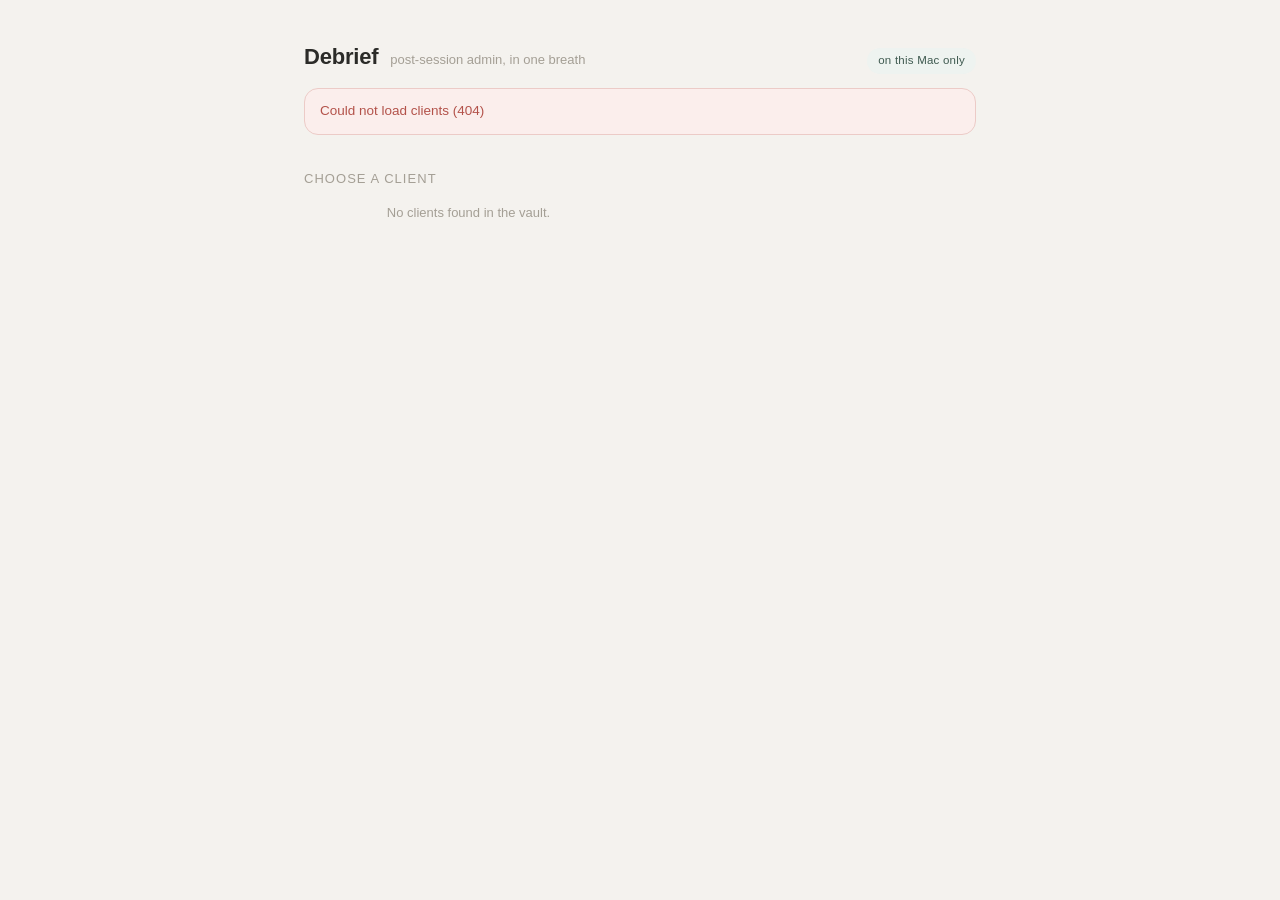
==== static/index.html @ 6063240e "Dictation reminder card, deterministic gap nudges with manual add-appointment, dictation audio archi" ====
<!doctype html>
<html lang="en">
<head>
<meta charset="utf-8" />
<meta name="viewport" content="width=device-width, initial-scale=1" />
<title>Debrief</title>
<style>
  :root {
    --bg: #f4f2ee;
    --panel: #ffffff;
    --ink: #2b2b28;
    --ink-soft: #6f6b63;
    --ink-faint: #a49f95;
    --line: #e7e3db;
    --accent: #5b7d70;
    --accent-soft: #eef3f0;
    --accent-ink: #3f5a50;
    --amber: #c98a2b;
    --amber-soft: #fbf3e4;
    --amber-line: #ecd4a3;
    --red: #b3524a;
    --red-soft: #fbeeec;
    --green: #4f7d5e;
    --radius-lg: 20px;
    --radius: 14px;
    --radius-sm: 10px;
    --shadow-sm: 0 1px 2px rgba(40,38,32,0.05), 0 2px 6px rgba(40,38,32,0.04);
    --shadow: 0 2px 6px rgba(40,38,32,0.06), 0 10px 30px rgba(40,38,32,0.07);
  }

  * { box-sizing: border-box; }

  html, body {
    margin: 0;
    padding: 0;
    background: var(--bg);
    color: var(--ink);
    font-family: -apple-system, BlinkMacSystemFont, "Segoe UI", Roboto, Helvetica, Arial, sans-serif;
    -webkit-font-smoothing: antialiased;
    text-rendering: optimizeLegibility;
    line-height: 1.55;
  }

  .wrap {
    max-width: 720px;
    margin: 0 auto;
    padding: 40px 24px 80px;
  }

  header.app {
    display: flex;
    align-items: baseline;
    gap: 12px;
    margin-bottom: 8px;
  }
  header.app h1 {
    font-size: 22px;
    font-weight: 640;
    letter-spacing: -0.01em;
    margin: 0;
  }
  header.app .sub {
    font-size: 13px;
    color: var(--ink-faint);
  }
  .local-badge {
    margin-left: auto;
    font-size: 11.5px;
    color: var(--accent-ink);
    background: var(--accent-soft);
    border-radius: 999px;
    padding: 4px 11px;
    letter-spacing: 0.02em;
  }

  .step-title {
    font-size: 13px;
    text-transform: uppercase;
    letter-spacing: 0.08em;
    color: var(--ink-faint);
    margin: 34px 0 14px;
  }

  .panel {
    background: var(--panel);
    border-radius: var(--radius-lg);
    box-shadow: var(--shadow-sm);
    padding: 22px 24px;
  }

  .clients {
    display: grid;
    grid-template-columns: 1fr 1fr;
    gap: 14px;
  }
  @media (max-width: 560px) { .clients { grid-template-columns: 1fr; } }

  .client-card {
    text-align: left;
    background: var(--panel);
    border: 1px solid var(--line);
    border-radius: var(--radius);
    padding: 18px 18px 16px;
    cursor: pointer;
    font: inherit;
    color: inherit;
    transition-property: box-shadow, border-color, transform;
    transition-duration: 180ms;
    transition-timing-function: cubic-bezier(0.2, 0, 0, 1);
  }
  .client-card:hover { box-shadow: var(--shadow); border-color: #d9d4ca; }
  .client-card:active { transform: scale(0.99); }
  .client-card.selected {
    border-color: var(--accent);
    box-shadow: 0 0 0 3px var(--accent-soft);
  }
  .client-card .name { font-weight: 600; font-size: 16px; }
  .client-card .meta { font-size: 12.5px; color: var(--ink-soft); margin-top: 4px; }
  .client-card .concerns { font-size: 12.5px; color: var(--ink-faint); margin-top: 8px; }
  .tag-risk {
    display: inline-block;
    margin-top: 10px;
    font-size: 11px;
    color: var(--amber);
    background: var(--amber-soft);
    border: 1px solid var(--amber-line);
    border-radius: 999px;
    padding: 2px 9px;
  }

  .record-stage {
    display: flex;
    flex-direction: column;
    align-items: center;
    gap: 18px;
    padding: 44px 24px 40px;
  }
  .record-client { font-size: 14px; color: var(--ink-soft); }
  .record-client b { color: var(--ink); font-weight: 600; }

  .rec-btn {
    width: 132px;
    height: 132px;
    border-radius: 999px;
    border: none;
    cursor: pointer;
    background: var(--accent);
    color: #fff;
    display: grid;
    place-items: center;
    box-shadow: 0 6px 18px rgba(91,125,112,0.35);
    transition-property: transform, box-shadow, background;
    transition-duration: 160ms;
    transition-timing-function: cubic-bezier(0.2, 0, 0, 1);
  }
  .rec-btn:hover { box-shadow: 0 8px 24px rgba(91,125,112,0.42); }
  .rec-btn:active { transform: scale(0.96); }
  .rec-btn .dot { width: 30px; height: 30px; border-radius: 999px; background: #fff; }
  .rec-btn.recording { background: var(--red); box-shadow: 0 6px 20px rgba(179,82,74,0.4); animation: pulse 1.8s ease-in-out infinite; }
  .rec-btn.recording .dot { border-radius: 7px; width: 26px; height: 26px; }
  @keyframes pulse {
    0%, 100% { box-shadow: 0 6px 20px rgba(179,82,74,0.4); }
    50% { box-shadow: 0 6px 20px rgba(179,82,74,0.4), 0 0 0 14px rgba(179,82,74,0.08); }
  }

  .dictate-guide {
    width: 100%;
    max-width: 380px;
    background: #faf9f6;
    border: 1px solid var(--line);
    border-radius: var(--radius);
    padding: 14px 18px 12px;
    margin-top: 6px;
  }
  .dictate-guide .dg-title {
    font-size: 11.5px;
    text-transform: uppercase;
    letter-spacing: 0.08em;
    color: var(--ink-faint);
    margin-bottom: 8px;
  }
  .dictate-guide ul { list-style: none; margin: 0; padding: 0; }
  .dictate-guide li {
    font-size: 13px;
    color: var(--ink-soft);
    padding: 4px 0 4px 18px;
    position: relative;
    text-wrap: pretty;
  }
  .dictate-guide li::before {
    content: "";
    position: absolute;
    left: 2px;
    top: 11px;
    width: 6px;
    height: 6px;
    border-radius: 999px;
    background: var(--accent);
    opacity: 0.55;
  }

  .timer {
    font-size: 26px;
    font-weight: 600;
    letter-spacing: 0.01em;
    font-variant-numeric: tabular-nums;
    color: var(--ink);
  }
  .hint { font-size: 13px; color: var(--ink-faint); text-align: center; max-width: 340px; text-wrap: pretty; }

  .processing { display: flex; flex-direction: column; align-items: center; gap: 16px; padding: 56px 24px; }
  .spinner {
    width: 34px; height: 34px; border-radius: 999px;
    border: 3px solid var(--line); border-top-color: var(--accent);
    animation: spin 0.9s linear infinite;
  }
  @keyframes spin { to { transform: rotate(360deg); } }
  .processing .label { color: var(--ink-soft); font-size: 14px; text-align: center; text-wrap: pretty; }

  .note-head { display: flex; align-items: center; gap: 10px; margin-bottom: 4px; flex-wrap: wrap; }
  .note-head h3 { margin: 0; font-size: 17px; font-weight: 620; }
  .pill { font-size: 11px; border-radius: 999px; padding: 2px 9px; background: var(--accent-soft); color: var(--accent-ink); }
  .note-section { margin-top: 16px; }
  .note-section h4 {
    margin: 0 0 4px;
    font-size: 12px;
    text-transform: uppercase;
    letter-spacing: 0.07em;
    color: var(--ink-faint);
  }
  .note-section p { margin: 0; font-size: 14.5px; color: var(--ink); text-wrap: pretty; }
  .chips { display: flex; flex-wrap: wrap; gap: 6px; margin-top: 12px; }
  .chip { font-size: 12px; background: #f1efe9; color: var(--ink-soft); border-radius: 999px; padding: 3px 10px; }

  .risk {
    margin-top: 16px;
    border: 1px solid var(--amber-line);
    background: var(--amber-soft);
    border-radius: var(--radius);
    padding: 14px 16px;
  }
  .risk h4 { color: var(--amber); margin: 0 0 4px; font-size: 12px; text-transform: uppercase; letter-spacing: 0.07em; }
  .risk .row { font-size: 13.5px; margin-top: 6px; }
  .risk .row b { color: var(--ink); font-weight: 600; }

  details.transcript {
    margin-top: 16px;
    border: 1px solid var(--line);
    border-radius: var(--radius);
    padding: 4px 16px;
    background: #faf9f6;
  }
  details.transcript summary {
    cursor: pointer;
    font-size: 13px;
    color: var(--ink-soft);
    padding: 10px 0;
    list-style: none;
  }
  details.transcript summary::-webkit-details-marker { display: none; }
  details.transcript summary::before { content: "Show "; }
  details.transcript[open] summary::before { content: "Hide "; }
  details.transcript p { font-size: 13.5px; color: var(--ink-soft); text-wrap: pretty; padding-bottom: 14px; margin: 0; }

  .actions-list { display: flex; flex-direction: column; gap: 12px; }
  .action {
    display: flex;
    gap: 13px;
    align-items: flex-start;
    border: 1px solid var(--line);
    border-radius: var(--radius);
    padding: 14px 16px;
    cursor: pointer;
    transition-property: border-color, background, opacity;
    transition-duration: 160ms;
    transition-timing-function: cubic-bezier(0.2, 0, 0, 1);
  }
  .action.on { border-color: #d7e0db; background: #fbfcfb; }
  .action.off { opacity: 0.5; }
  .action input[type=checkbox] {
    width: 20px; height: 20px; margin: 1px 0 0; accent-color: var(--accent); cursor: pointer; flex: none;
  }
  .action .body { flex: 1; }
  .action .a-title { font-weight: 560; font-size: 14.5px; }
  .action .a-when { font-size: 13px; color: var(--accent-ink); margin-top: 3px; font-variant-numeric: tabular-nums; }
  .action .a-sub { font-size: 12.5px; color: var(--ink-faint); margin-top: 3px; }

  /* Nudges: soft amber gap flags above the action checklist */
  .nudges { display: flex; flex-direction: column; gap: 10px; margin-bottom: 14px; }
  .nudge {
    border: 1px solid var(--amber-line);
    background: var(--amber-soft);
    border-radius: var(--radius);
    padding: 11px 14px;
    font-size: 13px;
    color: var(--ink);
    text-wrap: pretty;
  }
  .nudge .n-text { color: var(--amber); font-weight: 560; }
  .nudge .n-sub { color: var(--ink-soft); margin-top: 2px; font-size: 12.5px; }
  .nudge-add {
    display: flex;
    flex-wrap: wrap;
    align-items: center;
    gap: 8px;
    margin-top: 10px;
  }
  .nudge-add input {
    font: inherit;
    font-size: 13px;
    border: 1px solid var(--line);
    border-radius: var(--radius-sm);
    padding: 7px 9px;
    background: var(--panel);
    color: var(--ink);
  }
  .nudge-add input[type=number] { width: 64px; }
  .nudge-add .unit { font-size: 12px; color: var(--ink-faint); }
  .btn-small {
    font: inherit;
    font-size: 13px;
    font-weight: 560;
    border: none;
    border-radius: var(--radius-sm);
    padding: 8px 14px;
    cursor: pointer;
    background: var(--accent);
    color: #fff;
    transition-property: transform, opacity;
    transition-duration: 140ms;
    transition-timing-function: cubic-bezier(0.2, 0, 0, 1);
  }
  .btn-small:active { transform: scale(0.96); }
  .btn-small:disabled { opacity: 0.5; cursor: default; }

  .suggestions { margin-top: 18px; }
  .suggestions h4 { font-size: 12px; text-transform: uppercase; letter-spacing: 0.07em; color: var(--ink-faint); margin: 0 0 6px; }
  .suggestions ul { margin: 0; padding-left: 18px; }
  .suggestions li { font-size: 13.5px; color: var(--ink-soft); margin-bottom: 5px; text-wrap: pretty; }
  .disclaimer { font-size: 12px; color: var(--ink-faint); margin-top: 10px; font-style: italic; text-wrap: pretty; }

  .btn {
    font: inherit;
    font-weight: 560;
    font-size: 15px;
    border: none;
    border-radius: var(--radius);
    padding: 14px 22px;
    cursor: pointer;
    transition-property: transform, box-shadow, background, opacity;
    transition-duration: 160ms;
    transition-timing-function: cubic-bezier(0.2, 0, 0, 1);
  }
  .btn:active { transform: scale(0.97); }
  .btn-primary { background: var(--accent); color: #fff; box-shadow: 0 3px 10px rgba(91,125,112,0.28); }
  .btn-primary:hover { box-shadow: 0 5px 16px rgba(91,125,112,0.34); }
  .btn-primary:disabled { background: var(--ink-faint); box-shadow: none; cursor: default; opacity: 0.7; }
  .btn-ghost { background: transparent; color: var(--ink-soft); }
  .btn-ghost:hover { color: var(--ink); }
  .actions-bar { display: flex; align-items: center; gap: 12px; margin-top: 26px; }
  .actions-bar .grow { flex: 1; }

  .result-action {
    display: flex; align-items: flex-start; gap: 12px;
    padding: 13px 0;
    border-bottom: 1px solid var(--line);
  }
  .result-action:last-child { border-bottom: none; }
  .status-dot { width: 10px; height: 10px; border-radius: 999px; margin-top: 6px; flex: none; }
  .status-ok { background: var(--green); }
  .status-failed { background: var(--red); }
  .status-skipped { background: var(--ink-faint); }
  .result-action .r-title { font-size: 14.5px; font-weight: 540; }
  .result-action .r-detail { font-size: 13px; color: var(--ink-soft); margin-top: 2px; text-wrap: pretty; overflow-wrap: anywhere; }

  .verify-card {
    border: 1px solid #d7e0db;
    background: var(--accent-soft);
    border-radius: var(--radius);
    padding: 14px 16px;
    margin-top: 12px;
  }
  .verify-card.unconfirmed { border-color: var(--amber-line); background: var(--amber-soft); }
  .verify-head { display: flex; align-items: center; gap: 8px; font-size: 13px; font-weight: 600; color: var(--accent-ink); }
  .verify-card.unconfirmed .verify-head { color: var(--amber); }
  .verify-surface { text-transform: capitalize; }
  .verify-quote { font-size: 13.5px; color: var(--ink); margin-top: 8px; font-style: italic; text-wrap: pretty; }
  .verify-quote::before { content: "\201C"; }
  .verify-quote::after { content: "\201D"; }

  .timings { font-size: 12px; color: var(--ink-faint); margin-top: 18px; font-variant-numeric: tabular-nums; }

  .banner {
    border-radius: var(--radius);
    padding: 12px 15px;
    font-size: 13.5px;
    margin-top: 14px;
    text-wrap: pretty;
    overflow-wrap: anywhere;
  }
  .banner-error { background: var(--red-soft); color: var(--red); border: 1px solid #eccbc7; }

  .enter { animation: rise 380ms cubic-bezier(0.2, 0, 0, 1) both; }
  @keyframes rise { from { opacity: 0; transform: translateY(8px); } to { opacity: 1; transform: none; } }
  .d1 { animation-delay: 40ms; }
  .d2 { animation-delay: 120ms; }
  .d3 { animation-delay: 200ms; }

  .backlink { background: none; border: none; color: var(--ink-soft); font: inherit; font-size: 13px; cursor: pointer; padding: 0; margin-bottom: 4px; }
  .backlink:hover { color: var(--ink); }
</style>
</head>
<body>
<div class="wrap">
  <header class="app">
    <h1>Debrief</h1>
    <span class="sub">post-session admin, in one breath</span>
    <span class="local-badge">on this Mac only</span>
  </header>
  <div id="app"></div>
</div>

<script>
const App = {
  state: "clients",
  clients: [],
  client: null,
  plan: null,
  result: null,
  error: null,
  mediaRecorder: null,
  chunks: [],
  seconds: 0,
  timerId: null,
};

const el = document.getElementById("app");
let stream = null;

function h(html) { const t = document.createElement("template"); t.innerHTML = html.trim(); return t.content.firstChild; }
function esc(s) { return (s == null ? "" : String(s)).replace(/[&<>"]/g, c => ({ "&":"&amp;","<":"&lt;",">":"&gt;","\"":"&quot;" }[c])); }
function fmtSecs(n) { const m = Math.floor(n/60), s = n%60; return `${String(m).padStart(2,"0")}:${String(s).padStart(2,"0")}`; }

function fmtClock(d) {
  let h = d.getHours() % 12 || 12;
  const mm = String(d.getMinutes()).padStart(2, "0");
  return `${h}:${mm} ${d.getHours() >= 12 ? "PM" : "AM"}`;
}
function fmtDateTimeDisplay(d) {
  const day = d.toLocaleDateString("en-US", { weekday: "long", month: "long", day: "numeric", year: "numeric" });
  return `${day} at ${fmtClock(d)}`;
}

// Pure, deterministic gap detection over the plan JSON. No LLM involved.
// Returns a list of nudge descriptors; rendering decides how each looks.
function computeNudges(plan) {
  const acts = (plan && plan.actions) || [];
  const nudges = [];
  if (!acts.some(a => a.type === "schedule_followup")) {
    nudges.push({ id: "no-followup", text: "No follow-up booked.", sub: "Dictate again or add one below." });
  }
  if (!acts.some(a => a.type === "draft_client_email")) {
    nudges.push({ id: "no-email", text: "No client email requested." });
  }
  const unsupported = (plan && plan.unsupported_requests) || [];
  if (unsupported.length) {
    nudges.push({ id: "unsupported", text: "Heard but can't do yet: " + unsupported.join("; ") });
  }
  if (plan && plan.note && plan.note.risk_present) {
    nudges.push({ id: "risk", text: "Risk content documented.", sub: "Review the Risk section before executing." });
  }
  return nudges;
}
window.computeNudges = computeNudges;

function addManualFollowup(dateVal, timeVal, durVal) {
  const d = new Date(`${dateVal}T${timeVal}:00`);
  if (isNaN(d.getTime())) return;
  const first = (App.plan.client && App.plan.client.first_name) || "Client";
  const duration = Math.max(5, parseInt(durVal, 10) || 50);
  const iso = `${dateVal}T${timeVal}:00`;
  App.plan.actions.push({
    type: "schedule_followup",
    datetime_utterance: "manually added",
    resolved_datetime: iso,
    datetime_display: fmtDateTimeDisplay(d),
    duration_min: duration,
    title: `${first} ${fmtClock(d)} session`,
    label: `Book follow-up: ${fmtDateTimeDisplay(d)} (${duration} min)`,
    enabled: true,
  });
  render();
}

function addWorksheetEmail() {
  App.plan.actions.push({
    type: "draft_client_email",
    purpose: "confirmation and homework",
    attachment: "thought record worksheet",
    attachment_name: "thought record worksheet",
    label: "Draft confirmation email with the thought record worksheet",
    enabled: true,
  });
  render();
}

async function loadClients() {
  try {
    const r = await fetch("/api/clients");
    if (!r.ok) throw new Error("Could not load clients (" + r.status + ")");
    App.clients = await r.json();
  } catch (e) { App.error = e.message; }
  render();
}

function go(state) { App.state = state; App.error = null; render(); }

function render() {
  el.innerHTML = "";
  if (App.error && (App.state === "clients" || App.state === "record")) {
    el.appendChild(h(`<div class="banner banner-error">${esc(App.error)}</div>`));
  }
  ({ clients: renderClients, record: renderRecord, processing: renderProcessing,
     review: renderReview, executing: renderExecuting, results: renderResults }[App.state] || renderClients)();
}

function renderClients() {
  el.appendChild(h(`<div class="step-title">Choose a client</div>`));
  const grid = h(`<div class="clients"></div>`);
  if (!App.clients.length) grid.appendChild(h(`<div class="hint">No clients found in the vault.</div>`));
  App.clients.forEach((c, i) => {
    const risk = (c.risk_flags && c.risk_flags.length) ? `<span class="tag-risk">risk history on file</span>` : "";
    const concerns = (c.presenting_concerns || []).join(", ");
    const card = h(`<button class="client-card enter d${Math.min(i+1,3)}">
      <div class="name">${esc(c.name)}</div>
      <div class="meta">${esc(c.client_id)} &middot; ${esc(c.framework || "")}</div>
      <div class="concerns">${esc(concerns)}</div>
      ${risk}
    </button>`);
    card.onclick = () => { App.client = c; go("record"); };
    grid.appendChild(card);
  });
  el.appendChild(grid);
}

function renderRecord() {
  const c = App.client;
  const stage = h(`<div class="panel record-stage enter">
    <button class="backlink">&larr; back to clients</button>
    <div class="record-client">Debrief for <b>${esc(c.name)}</b> &middot; ${esc(c.framework || "")}</div>
    <button class="rec-btn" id="recBtn"><div class="dot"></div></button>
    <div class="timer" id="timer">00:00</div>
    <div class="hint" id="recHint">Tap to record. Speak your note, the follow-up time, and any email you want drafted.</div>
    <div class="dictate-guide">
      <div class="dg-title">While you dictate</div>
      <ul>
        <li>What happened this session and how the client responded</li>
        <li>A risk check, if it came up</li>
        <li>When you would like the next appointment</li>
        <li>Any email to send, with resources or reminders</li>
        <li>Homework you assigned</li>
      </ul>
    </div>
  </div>`);
  stage.querySelector(".backlink").onclick = () => { stopStream(); go("clients"); };
  stage.querySelector("#recBtn").onclick = toggleRecord;
  el.appendChild(stage);
}

function renderProcessing() {
  el.appendChild(h(`<div class="panel processing enter">
    <div class="spinner"></div>
    <div class="label">Transcribing and reading the session locally...</div>
  </div>`));
}

function renderReview() {
  const p = App.plan, note = p.note || {};
  el.appendChild(h(`<div class="step-title">Review before anything runs</div>`));

  const risk = note.risk_present && note.risk ? note.risk : null;
  const notePanel = h(`<div class="panel enter d1"></div>`);
  notePanel.appendChild(h(`<div class="note-head"><h3>DAP progress note</h3><span class="pill">${esc(p.client.framework || "")}</span>${note.risk_present ? '<span class="pill" style="background:var(--amber-soft);color:var(--amber)">risk documented</span>' : ""}</div>`));
  const sec = (label, text) => text ? `<div class="note-section"><h4>${label}</h4><p>${esc(text)}</p></div>` : "";
  notePanel.appendChild(h(`<div>${sec("Data", note.data)}${sec("Assessment", note.assessment)}${sec("Plan", note.plan)}</div>`));
  if (risk) {
    const row = (l, v) => v ? `<div class="row"><b>${l}:</b> ${esc(v)}</div>` : "";
    notePanel.appendChild(h(`<div class="risk">
      <h4>Risk</h4>
      ${row("Ideation", risk.ideation)}
      ${row("Plan, intent, means", risk.plan_intent_means)}
      ${row("Protective factors", risk.protective_factors)}
      ${row("Interventions taken", risk.interventions_taken)}
    </div>`));
  }
  const chips = [];
  (note.interventions || []).forEach(x => chips.push(`<span class="chip">${esc(x)}</span>`));
  (note.themes || []).forEach(x => chips.push(`<span class="chip">${esc(x)}</span>`));
  if (chips.length) notePanel.appendChild(h(`<div class="chips">${chips.join("")}</div>`));
  notePanel.appendChild(h(`<details class="transcript"><summary>corrected transcript</summary><p>${esc(p.corrected_transcript || p.transcript || "")}</p></details>`));
  el.appendChild(notePanel);

  el.appendChild(h(`<div class="step-title">Actions to run</div>`));
  const actPanel = h(`<div class="panel enter d2"></div>`);

  // Deterministic gap nudges above the checklist.
  const nudges = computeNudges(p);
  if (nudges.length) {
    const box = h(`<div class="nudges"></div>`);
    nudges.forEach(n => {
      const card = h(`<div class="nudge"><span class="n-text">${esc(n.text)}</span>${n.sub ? `<div class="n-sub">${esc(n.sub)}</div>` : ""}</div>`);
      if (n.id === "no-followup") {
        const addRow = h(`<div class="nudge-add">
          <input type="date" id="nfDate" aria-label="Follow-up date" />
          <input type="time" id="nfTime" value="15:00" aria-label="Follow-up time" />
          <input type="number" id="nfDur" value="50" min="5" step="5" aria-label="Duration in minutes" />
          <span class="unit">min</span>
          <button class="btn-small" id="nfAdd">Add appointment</button>
        </div>`);
        addRow.querySelector("#nfAdd").onclick = () => {
          const dv = addRow.querySelector("#nfDate").value;
          const tv = addRow.querySelector("#nfTime").value;
          if (dv && tv) addManualFollowup(dv, tv, addRow.querySelector("#nfDur").value);
        };
        card.appendChild(addRow);
      }
      if (n.id === "no-email") {
        const addRow = h(`<div class="nudge-add"><button class="btn-small" id="neAdd">Add worksheet email</button></div>`);
        addRow.querySelector("#neAdd").onclick = addWorksheetEmail;
        card.appendChild(addRow);
      }
      box.appendChild(card);
    });
    actPanel.appendChild(box);
  }

  const list = h(`<div class="actions-list"></div>`);
  if (!p.actions.length) list.appendChild(h(`<div class="a-sub" style="color:var(--ink-faint)">No admin actions were requested in this debrief.</div>`));
  p.actions.forEach((a, i) => {
    const when = a.datetime_display ? `<div class="a-when">${esc(a.datetime_display)}</div>` : "";
    const title = a.type === "schedule_followup" ? "Book follow-up appointment"
                : a.type === "draft_client_email" ? "Draft client email" : esc(a.type);
    const sub = a.type === "draft_client_email" && a.attachment_name ? `<div class="a-sub">Attaches the ${esc(a.attachment_name)}</div>`
              : a.type === "schedule_followup" && a.title ? `<div class="a-sub">Calendar title: ${esc(a.title)}</div>` : "";
    const row = h(`<label class="action on">
      <input type="checkbox" checked data-i="${i}" />
      <div class="body"><div class="a-title">${title}</div>${when}${sub}</div>
    </label>`);
    const cb = row.querySelector("input");
    cb.onchange = () => { row.classList.toggle("on", cb.checked); row.classList.toggle("off", !cb.checked); };
    list.appendChild(row);
  });
  actPanel.appendChild(list);

  if ((p.next_session_suggestions || []).length) {
    const sugg = h(`<div class="suggestions"><h4>Next session considerations</h4><ul></ul></div>`);
    const ul = sugg.querySelector("ul");
    p.next_session_suggestions.forEach(s => ul.appendChild(h(`<li>${esc(s)}</li>`)));
    actPanel.appendChild(sugg);
    actPanel.appendChild(h(`<div class="disclaimer">Clinical judgment and final session planning remain the therapist's responsibility.</div>`));
  }
  el.appendChild(actPanel);

  if ((p.errors || []).length) {
    el.appendChild(h(`<div class="banner banner-error">Some steps had trouble: ${esc(p.errors.map(e => e.stage + " (" + e.error + ")").join("; "))}</div>`));
  }

  const bar = h(`<div class="actions-bar enter d3">
    <button class="btn btn-ghost" id="redo">Discard</button>
    <div class="grow"></div>
    <button class="btn btn-primary" id="approve">Approve and run</button>
  </div>`);
  bar.querySelector("#redo").onclick = () => go("record");
  bar.querySelector("#approve").onclick = executePlan;
  el.appendChild(bar);
}

function renderExecuting() {
  el.appendChild(h(`<div class="panel processing enter">
    <div class="spinner"></div>
    <div class="label">Filing the note, booking, drafting, and reading the screen to verify...</div>
  </div>`));
}

function renderResults() {
  const r = App.result;
  el.appendChild(h(`<div class="step-title">Done</div>`));
  const panel = h(`<div class="panel enter d1"></div>`);
  panel.appendChild(h(`<div class="note-head"><h3>What ran</h3></div>`));
  (r.actions || []).forEach(a => {
    const title = a.type === "schedule_followup" ? "Follow-up appointment"
                : a.type === "draft_client_email" ? "Client email draft" : esc(a.type);
    panel.appendChild(h(`<div class="result-action">
      <div class="status-dot status-${esc(a.status)}"></div>
      <div><div class="r-title">${title}</div><div class="r-detail">${esc(a.detail || a.status)}</div></div>
    </div>`));
  });
  if (r.note_path) {
    panel.appendChild(h(`<div class="result-action">
      <div class="status-dot status-ok"></div>
      <div><div class="r-title">Session note filed</div><div class="r-detail">${esc(r.note_path)}</div></div>
    </div>`));
  }
  el.appendChild(panel);

  if ((r.verification || []).length) {
    el.appendChild(h(`<div class="step-title">Verified on screen</div>`));
    const vpanel = h(`<div class="enter d2"></div>`);
    r.verification.forEach(v => {
      const ok = v.confirmed;
      vpanel.appendChild(h(`<div class="verify-card ${ok ? "" : "unconfirmed"}">
        <div class="verify-head"><span class="verify-surface">${esc(v.surface)}</span> &middot; ${ok ? "confirmed" : "not confirmed"}</div>
        <div class="verify-quote">${esc(v.what_i_see || "")}</div>
      </div>`));
    });
    el.appendChild(vpanel);
  }

  if ((r.errors || []).length) {
    el.appendChild(h(`<div class="banner banner-error">${esc(r.errors.map(e => e.stage + ": " + e.error).join("; "))}</div>`));
  }

  if (r.timings) {
    const t = Object.entries(r.timings).map(([k,v]) => `${k} ${v}s`).join("  &middot;  ");
    el.appendChild(h(`<div class="timings">${t}</div>`));
  }

  const bar = h(`<div class="actions-bar enter d3">
    <div class="grow"></div>
    <button class="btn btn-primary" id="another">New debrief</button>
  </div>`);
  bar.querySelector("#another").onclick = () => { App.plan = null; App.result = null; go("clients"); };
  el.appendChild(bar);
}

async function toggleRecord() {
  if (App.mediaRecorder && App.mediaRecorder.state === "recording") { stopRecord(); return; }
  try {
    stream = await navigator.mediaDevices.getUserMedia({ audio: true });
  } catch (e) {
    App.error = "Microphone access was blocked. Allow the mic and try again."; render(); return;
  }
  App.chunks = [];
  const mime = MediaRecorder.isTypeSupported("audio/webm;codecs=opus") ? "audio/webm;codecs=opus" : "audio/webm";
  App.mediaRecorder = new MediaRecorder(stream, { mimeType: mime });
  App.mediaRecorder.ondataavailable = e => { if (e.data.size) App.chunks.push(e.data); };
  App.mediaRecorder.onstop = onRecordingStopped;
  App.mediaRecorder.start();
  App.seconds = 0;
  const btn = document.getElementById("recBtn");
  if (btn) btn.classList.add("recording");
  const hint = document.getElementById("recHint");
  if (hint) hint.textContent = "Recording. Tap again when you are done.";
  App.timerId = setInterval(() => {
    App.seconds++;
    const t = document.getElementById("timer");
    if (t) t.textContent = fmtSecs(App.seconds);
  }, 1000);
}

function stopRecord() {
  if (App.timerId) { clearInterval(App.timerId); App.timerId = null; }
  if (App.mediaRecorder && App.mediaRecorder.state === "recording") App.mediaRecorder.stop();
}
function stopStream() {
  stopRecord();
  if (stream) { stream.getTracks().forEach(t => t.stop()); stream = null; }
}

async function onRecordingStopped() {
  if (stream) { stream.getTracks().forEach(t => t.stop()); stream = null; }
  const blob = new Blob(App.chunks, { type: "audio/webm" });
  go("processing");
  const fd = new FormData();
  fd.append("audio", blob, "debrief.webm");
  fd.append("client_id", App.client.client_id);
  try {
    const r = await fetch("/api/debrief", { method: "POST", body: fd });
    if (!r.ok) { const t = await r.json().catch(() => ({})); throw new Error(t.detail || ("Server error " + r.status)); }
    App.plan = await r.json();
    go("review");
  } catch (e) {
    App.error = e.message; go("record");
  }
}

async function executePlan() {
  const boxes = Array.from(document.querySelectorAll(".action input[type=checkbox]"));
  const plan = JSON.parse(JSON.stringify(App.plan));
  boxes.forEach(b => { const i = +b.dataset.i; if (plan.actions[i]) plan.actions[i].enabled = b.checked; });
  plan.verify = true;
  go("executing");
  try {
    const r = await fetch("/api/execute", { method: "POST", headers: { "Content-Type": "application/json" }, body: JSON.stringify(plan) });
    if (!r.ok) { const t = await r.json().catch(() => ({})); throw new Error(t.detail || ("Server error " + r.status)); }
    App.result = await r.json();
    go("results");
  } catch (e) {
    App.state = "review"; render();
    el.insertBefore(h(`<div class="banner banner-error">${esc(e.message)}</div>`), el.firstChild);
  }
}

loadClients();
</script>
</body>
</html>
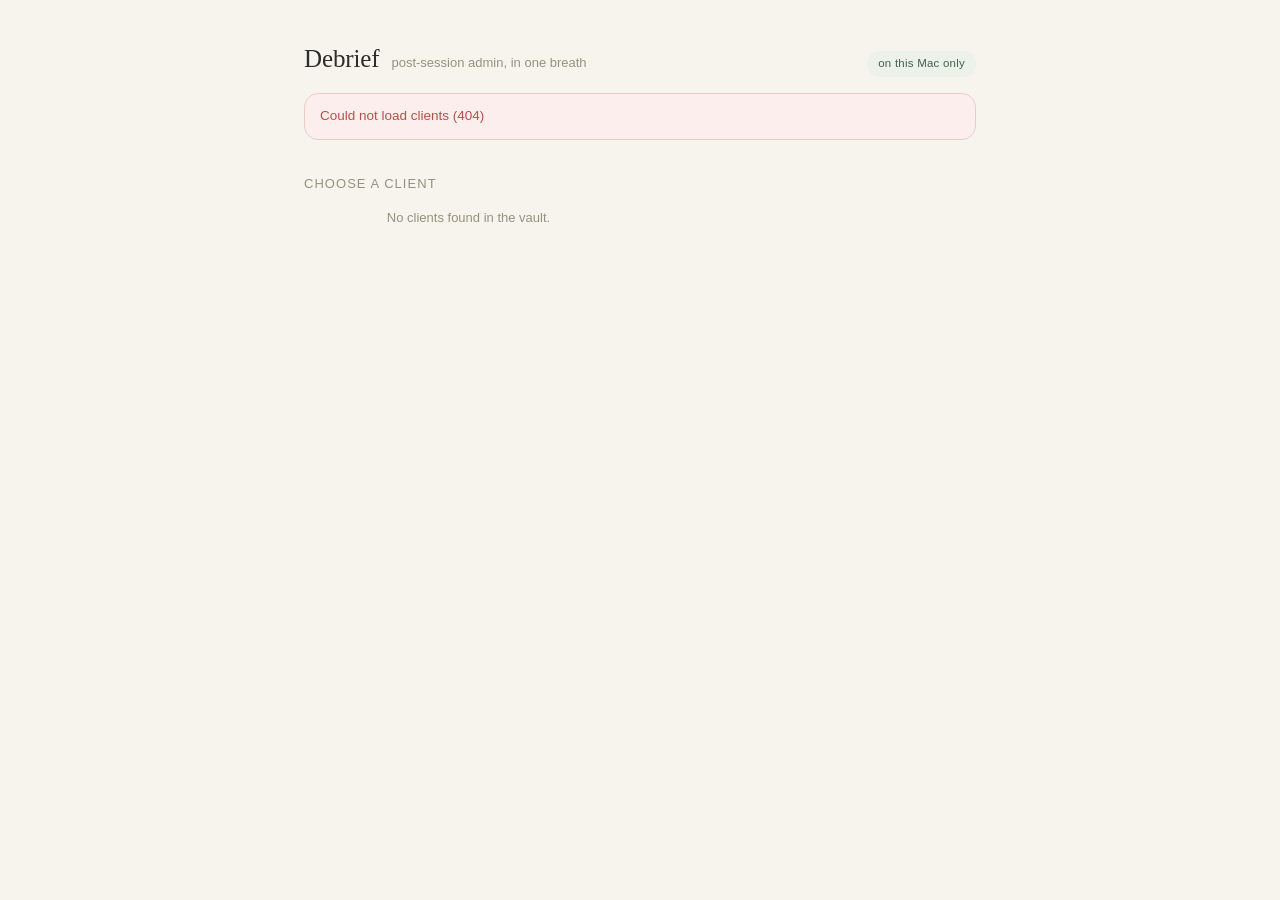
==== commit 908204db: "Quiet Sage design language applied: palette tokens, self-hosted Newsreader + Source Sans 3, terracot" ====
--- a/static/index.html
+++ b/static/index.html
@@ -5,27 +5,54 @@
 <meta name="viewport" content="width=device-width, initial-scale=1" />
 <title>Debrief</title>
 <style>
+  /* Self-hosted fonts (latin subset). Both are variable woff2 files that
+     cover the full weight range from a single file, so no network is needed. */
+  @font-face {
+    font-family: 'Newsreader';
+    font-style: normal;
+    font-weight: 400 600;
+    font-display: swap;
+    src: url('/fonts/newsreader-latin.woff2') format('woff2');
+  }
+  @font-face {
+    font-family: 'Source Sans 3';
+    font-style: normal;
+    font-weight: 400 600;
+    font-display: swap;
+    src: url('/fonts/source-sans-3-latin.woff2') format('woff2');
+  }
+
   :root {
-    --bg: #f4f2ee;
-    --panel: #ffffff;
-    --ink: #2b2b28;
-    --ink-soft: #6f6b63;
-    --ink-faint: #a49f95;
-    --line: #e7e3db;
-    --accent: #5b7d70;
-    --accent-soft: #eef3f0;
-    --accent-ink: #3f5a50;
-    --amber: #c98a2b;
-    --amber-soft: #fbf3e4;
-    --amber-line: #ecd4a3;
-    --red: #b3524a;
-    --red-soft: #fbeeec;
-    --green: #4f7d5e;
+    /* Quiet Sage palette */
+    --bg: #f7f4ee;            /* warm cream app background */
+    --panel: #ffffff;         /* cards / surfaces */
+    --panel-2: #fbfaf7;       /* secondary surface */
+    --ink: #2b2e2a;           /* primary text */
+    --ink-soft: #6b6659;      /* secondary text */
+    --ink-faint: #96917f;     /* tertiary / meta */
+    --line: #e7e2d6;          /* card + surface borders */
+    --divider: #e4e1d8;       /* subtle dividers */
+    --accent: #5f7a61;        /* deep sage, primary action */
+    --accent-hover: #4e6650;  /* hover / pressed */
+    --accent-soft: #ecf1ea;   /* soft sage tint */
+    --accent-ink: #47614a;    /* readable sage on tint */
+    --sage-label: #6e8570;    /* DAP + section heading tint */
+    --soft-sage: #a8bca1;     /* selected card border */
+    --terracotta: #c97b5d;    /* recording-active accent */
+    --amber: #8a6d2f;         /* risk + nudge text */
+    --amber-soft: #fbf3e1;    /* risk + nudge background */
+    --amber-line: #e4b363;    /* risk + nudge border */
+    --red: #b3524a;           /* error text */
+    --red-soft: #fbeeec;      /* error background */
+    --green: #5f7a61;         /* success status dot */
+    --focus: rgba(95,122,97,0.4); /* focus ring, deep sage @ 40% */
+    --font-serif: 'Newsreader', Georgia, 'Times New Roman', serif;
+    --font-sans: 'Source Sans 3', -apple-system, BlinkMacSystemFont, "Segoe UI", Roboto, Helvetica, Arial, sans-serif;
     --radius-lg: 20px;
     --radius: 14px;
     --radius-sm: 10px;
-    --shadow-sm: 0 1px 2px rgba(40,38,32,0.05), 0 2px 6px rgba(40,38,32,0.04);
-    --shadow: 0 2px 6px rgba(40,38,32,0.06), 0 10px 30px rgba(40,38,32,0.07);
+    --shadow-sm: 0 1px 2px rgba(43,46,42,0.05), 0 2px 6px rgba(43,46,42,0.04);
+    --shadow: 0 2px 6px rgba(43,46,42,0.06), 0 10px 30px rgba(43,46,42,0.07);
   }
 
   * { box-sizing: border-box; }
@@ -35,10 +62,16 @@
     padding: 0;
     background: var(--bg);
     color: var(--ink);
-    font-family: -apple-system, BlinkMacSystemFont, "Segoe UI", Roboto, Helvetica, Arial, sans-serif;
+    font-family: var(--font-sans);
     -webkit-font-smoothing: antialiased;
     text-rendering: optimizeLegibility;
+    font-optical-sizing: auto;
     line-height: 1.55;
+  }
+
+  :focus-visible {
+    outline: 3px solid var(--focus);
+    outline-offset: 2px;
   }
 
   .wrap {
@@ -54,9 +87,10 @@
     margin-bottom: 8px;
   }
   header.app h1 {
-    font-size: 22px;
-    font-weight: 640;
-    letter-spacing: -0.01em;
+    font-family: var(--font-serif);
+    font-size: 25px;
+    font-weight: 500;
+    letter-spacing: -0.005em;
     margin: 0;
   }
   header.app .sub {
@@ -111,10 +145,10 @@
   .client-card:hover { box-shadow: var(--shadow); border-color: #d9d4ca; }
   .client-card:active { transform: scale(0.99); }
   .client-card.selected {
-    border-color: var(--accent);
+    border-color: var(--soft-sage);
     box-shadow: 0 0 0 3px var(--accent-soft);
   }
-  .client-card .name { font-weight: 600; font-size: 16px; }
+  .client-card .name { font-family: var(--font-serif); font-weight: 600; font-size: 18px; letter-spacing: -0.005em; }
   .client-card .meta { font-size: 12.5px; color: var(--ink-soft); margin-top: 4px; }
   .client-card .concerns { font-size: 12.5px; color: var(--ink-faint); margin-top: 8px; }
   .tag-risk {
@@ -148,25 +182,26 @@
     color: #fff;
     display: grid;
     place-items: center;
-    box-shadow: 0 6px 18px rgba(91,125,112,0.35);
+    box-shadow: 0 6px 18px rgba(95,122,97,0.35);
     transition-property: transform, box-shadow, background;
     transition-duration: 160ms;
     transition-timing-function: cubic-bezier(0.2, 0, 0, 1);
   }
-  .rec-btn:hover { box-shadow: 0 8px 24px rgba(91,125,112,0.42); }
+  .rec-btn:hover { background: var(--accent-hover); box-shadow: 0 8px 24px rgba(95,122,97,0.42); }
   .rec-btn:active { transform: scale(0.96); }
   .rec-btn .dot { width: 30px; height: 30px; border-radius: 999px; background: #fff; }
-  .rec-btn.recording { background: var(--red); box-shadow: 0 6px 20px rgba(179,82,74,0.4); animation: pulse 1.8s ease-in-out infinite; }
+  .rec-btn.recording { background: var(--terracotta); box-shadow: 0 6px 20px rgba(201,123,93,0.42); animation: pulse 1.8s ease-in-out infinite; }
+  .rec-btn.recording:hover { background: var(--terracotta); }
   .rec-btn.recording .dot { border-radius: 7px; width: 26px; height: 26px; }
   @keyframes pulse {
-    0%, 100% { box-shadow: 0 6px 20px rgba(179,82,74,0.4); }
-    50% { box-shadow: 0 6px 20px rgba(179,82,74,0.4), 0 0 0 14px rgba(179,82,74,0.08); }
+    0%, 100% { box-shadow: 0 6px 20px rgba(201,123,93,0.42); }
+    50% { box-shadow: 0 6px 20px rgba(201,123,93,0.42), 0 0 0 14px rgba(201,123,93,0.10); }
   }
 
   .dictate-guide {
     width: 100%;
     max-width: 380px;
-    background: #faf9f6;
+    background: var(--panel-2);
     border: 1px solid var(--line);
     border-radius: var(--radius);
     padding: 14px 18px 12px;
@@ -218,19 +253,21 @@
   .processing .label { color: var(--ink-soft); font-size: 14px; text-align: center; text-wrap: pretty; }
 
   .note-head { display: flex; align-items: center; gap: 10px; margin-bottom: 4px; flex-wrap: wrap; }
-  .note-head h3 { margin: 0; font-size: 17px; font-weight: 620; }
+  .note-head h3 { margin: 0; font-family: var(--font-serif); font-size: 20px; font-weight: 600; letter-spacing: -0.005em; }
   .pill { font-size: 11px; border-radius: 999px; padding: 2px 9px; background: var(--accent-soft); color: var(--accent-ink); }
   .note-section { margin-top: 16px; }
+  .note-section + .note-section { border-top: 1px solid var(--divider); padding-top: 16px; }
   .note-section h4 {
     margin: 0 0 4px;
-    font-size: 12px;
+    font-size: 12.5px;
     text-transform: uppercase;
     letter-spacing: 0.07em;
-    color: var(--ink-faint);
-  }
-  .note-section p { margin: 0; font-size: 14.5px; color: var(--ink); text-wrap: pretty; }
-  .chips { display: flex; flex-wrap: wrap; gap: 6px; margin-top: 12px; }
-  .chip { font-size: 12px; background: #f1efe9; color: var(--ink-soft); border-radius: 999px; padding: 3px 10px; }
+    font-weight: 600;
+    color: var(--sage-label);
+  }
+  .note-section p { margin: 0; font-family: var(--font-serif); font-size: 16px; line-height: 1.6; color: var(--ink); text-wrap: pretty; }
+  .chips { display: flex; flex-wrap: wrap; gap: 6px; margin-top: 14px; }
+  .chip { font-size: 12px; background: var(--panel-2); border: 1px solid var(--line); color: var(--ink-soft); border-radius: 999px; padding: 3px 10px; }
 
   .risk {
     margin-top: 16px;
@@ -248,7 +285,7 @@
     border: 1px solid var(--line);
     border-radius: var(--radius);
     padding: 4px 16px;
-    background: #faf9f6;
+    background: var(--panel-2);
   }
   details.transcript summary {
     cursor: pointer;
@@ -275,7 +312,7 @@
     transition-duration: 160ms;
     transition-timing-function: cubic-bezier(0.2, 0, 0, 1);
   }
-  .action.on { border-color: #d7e0db; background: #fbfcfb; }
+  .action.on { border-color: #d8e0d4; background: var(--panel-2); }
   .action.off { opacity: 0.5; }
   .action input[type=checkbox] {
     width: 20px; height: 20px; margin: 1px 0 0; accent-color: var(--accent); cursor: pointer; flex: none;
@@ -352,8 +389,8 @@
     transition-timing-function: cubic-bezier(0.2, 0, 0, 1);
   }
   .btn:active { transform: scale(0.97); }
-  .btn-primary { background: var(--accent); color: #fff; box-shadow: 0 3px 10px rgba(91,125,112,0.28); }
-  .btn-primary:hover { box-shadow: 0 5px 16px rgba(91,125,112,0.34); }
+  .btn-primary { background: var(--accent); color: #fff; box-shadow: 0 3px 10px rgba(95,122,97,0.28); }
+  .btn-primary:hover { background: var(--accent-hover); box-shadow: 0 5px 16px rgba(95,122,97,0.34); }
   .btn-primary:disabled { background: var(--ink-faint); box-shadow: none; cursor: default; opacity: 0.7; }
   .btn-ghost { background: transparent; color: var(--ink-soft); }
   .btn-ghost:hover { color: var(--ink); }
@@ -374,7 +411,7 @@
   .result-action .r-detail { font-size: 13px; color: var(--ink-soft); margin-top: 2px; text-wrap: pretty; overflow-wrap: anywhere; }
 
   .verify-card {
-    border: 1px solid #d7e0db;
+    border: 1px solid #d8e0d4;
     background: var(--accent-soft);
     border-radius: var(--radius);
     padding: 14px 16px;
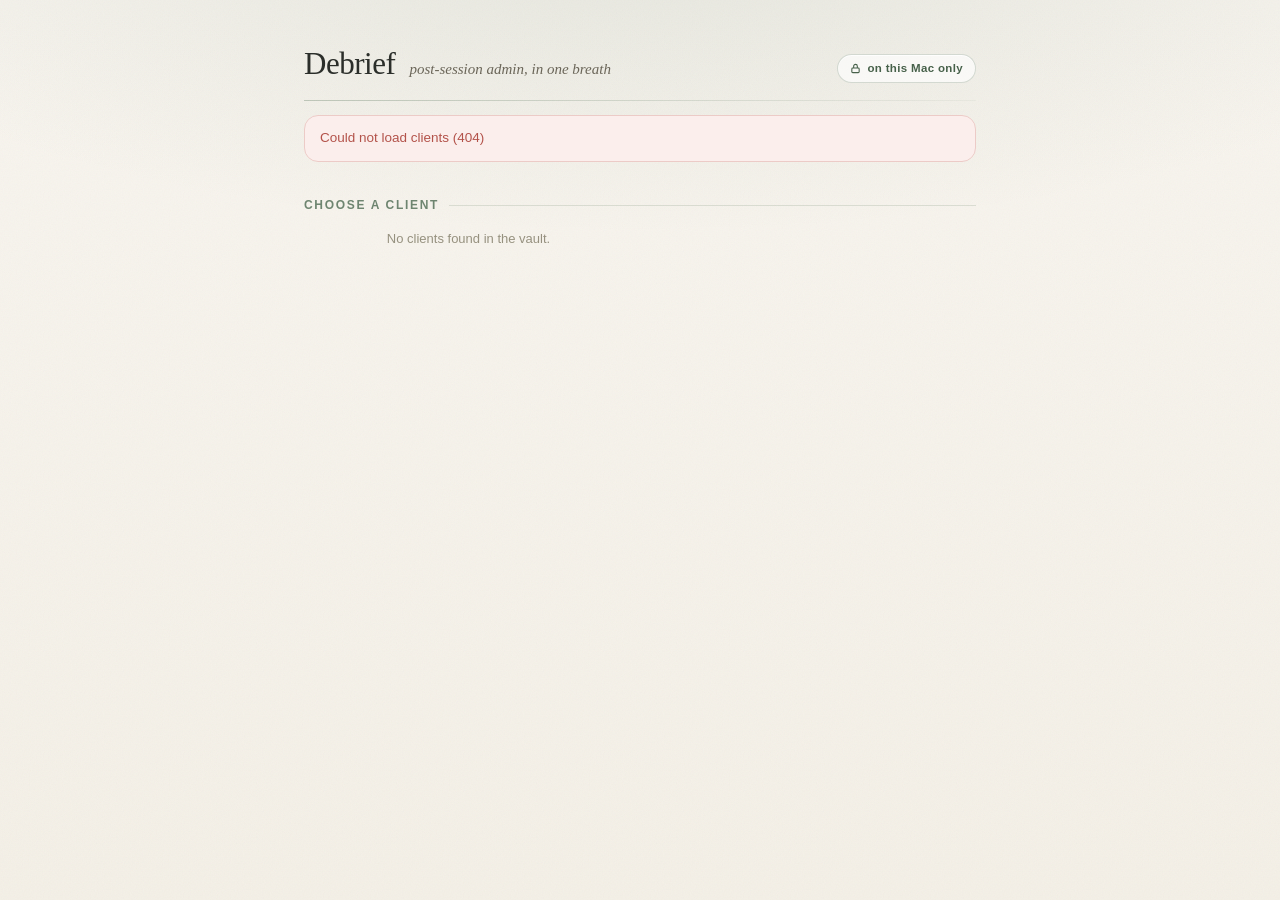
==== commit 34efc392: "Premium UI pass: layered background, monogram cards, hero record button with live waveform, staged p" ====
--- a/static/index.html
+++ b/static/index.html
@@ -53,6 +53,8 @@
     --radius-sm: 10px;
     --shadow-sm: 0 1px 2px rgba(43,46,42,0.05), 0 2px 6px rgba(43,46,42,0.04);
     --shadow: 0 2px 6px rgba(43,46,42,0.06), 0 10px 30px rgba(43,46,42,0.07);
+    --card-ring: 0 0 0 1px rgba(43,46,42,0.06);
+    --grain: url("data:image/svg+xml,%3Csvg xmlns='http://www.w3.org/2000/svg' width='140' height='140'%3E%3Cfilter id='n'%3E%3CfeTurbulence type='fractalNoise' baseFrequency='0.85' numOctaves='2' stitchTiles='stitch'/%3E%3C/filter%3E%3Crect width='100%25' height='100%25' filter='url(%23n)' opacity='0.05'/%3E%3C/svg%3E");
   }
 
   * { box-sizing: border-box; }
@@ -60,7 +62,11 @@
   html, body {
     margin: 0;
     padding: 0;
-    background: var(--bg);
+    background:
+      radial-gradient(120% 60% at 50% -10%, rgba(95,122,97,0.13), rgba(95,122,97,0) 60%),
+      linear-gradient(180deg, #f8f5ef 0%, #f4f0e7 100%);
+    background-attachment: fixed;
+    min-height: 100vh;
     color: var(--ink);
     font-family: var(--font-sans);
     -webkit-font-smoothing: antialiased;
@@ -68,6 +74,15 @@
     font-optical-sizing: auto;
     line-height: 1.55;
   }
+  body::before {
+    content: "";
+    position: fixed;
+    inset: 0;
+    background-image: var(--grain);
+    mix-blend-mode: multiply;
+    pointer-events: none;
+    z-index: 0;
+  }
 
   :focus-visible {
     outline: 3px solid var(--focus);
@@ -75,6 +90,8 @@
   }
 
   .wrap {
+    position: relative;
+    z-index: 1;
     max-width: 720px;
     margin: 0 auto;
     padding: 40px 24px 80px;
@@ -83,42 +100,61 @@
   header.app {
     display: flex;
     align-items: baseline;
-    gap: 12px;
-    margin-bottom: 8px;
+    gap: 14px;
+    margin-bottom: 0;
   }
   header.app h1 {
     font-family: var(--font-serif);
-    font-size: 25px;
+    font-size: 31px;
     font-weight: 500;
-    letter-spacing: -0.005em;
+    letter-spacing: -0.015em;
     margin: 0;
   }
   header.app .sub {
-    font-size: 13px;
-    color: var(--ink-faint);
+    font-family: var(--font-serif);
+    font-style: italic;
+    font-size: 15px;
+    color: var(--ink-soft);
   }
   .local-badge {
     margin-left: auto;
+    display: inline-flex;
+    align-items: center;
+    gap: 6px;
     font-size: 11.5px;
+    font-weight: 600;
     color: var(--accent-ink);
-    background: var(--accent-soft);
+    background: rgba(255,255,255,0.65);
+    border: 1px solid rgba(95,122,97,0.25);
     border-radius: 999px;
-    padding: 4px 11px;
-    letter-spacing: 0.02em;
+    padding: 5px 12px;
+    letter-spacing: 0.03em;
+    box-shadow: inset 0 1px 0 rgba(255,255,255,0.8);
+  }
+  .local-badge svg { width: 11px; height: 11px; flex: none; }
+  .head-rule {
+    height: 1px;
+    background: linear-gradient(90deg, rgba(95,122,97,0.35), rgba(95,122,97,0.06));
+    margin-top: 12px;
   }
 
   .step-title {
-    font-size: 13px;
+    display: flex;
+    align-items: center;
+    gap: 10px;
+    font-size: 12px;
+    font-weight: 600;
     text-transform: uppercase;
-    letter-spacing: 0.08em;
-    color: var(--ink-faint);
+    letter-spacing: 0.14em;
+    color: var(--sage-label);
     margin: 34px 0 14px;
   }
+  .step-title::after { content: ""; height: 1px; flex: 1; background: rgba(95,122,97,0.18); }
 
   .panel {
-    background: var(--panel);
+    background: rgba(255,255,255,0.94);
     border-radius: var(--radius-lg);
-    box-shadow: var(--shadow-sm);
+    box-shadow: var(--card-ring), var(--shadow-sm);
     padding: 22px 24px;
   }
 
@@ -130,72 +166,133 @@
   @media (max-width: 560px) { .clients { grid-template-columns: 1fr; } }
 
   .client-card {
+    position: relative;
+    display: flex;
+    gap: 13px;
+    align-items: flex-start;
     text-align: left;
-    background: var(--panel);
-    border: 1px solid var(--line);
-    border-radius: var(--radius);
-    padding: 18px 18px 16px;
+    background: rgba(255,255,255,0.92);
+    border: none;
+    border-radius: 16px;
+    padding: 16px 16px 15px;
     cursor: pointer;
     font: inherit;
     color: inherit;
-    transition-property: box-shadow, border-color, transform;
-    transition-duration: 180ms;
+    box-shadow: var(--card-ring), 0 1px 2px rgba(43,46,42,0.05), 0 6px 18px rgba(43,46,42,0.05);
+    transition-property: box-shadow, transform;
+    transition-duration: 200ms;
     transition-timing-function: cubic-bezier(0.2, 0, 0, 1);
   }
-  .client-card:hover { box-shadow: var(--shadow); border-color: #d9d4ca; }
-  .client-card:active { transform: scale(0.99); }
-  .client-card.selected {
-    border-color: var(--soft-sage);
-    box-shadow: 0 0 0 3px var(--accent-soft);
-  }
-  .client-card .name { font-family: var(--font-serif); font-weight: 600; font-size: 18px; letter-spacing: -0.005em; }
-  .client-card .meta { font-size: 12.5px; color: var(--ink-soft); margin-top: 4px; }
-  .client-card .concerns { font-size: 12.5px; color: var(--ink-faint); margin-top: 8px; }
+  .client-card:hover {
+    transform: translateY(-2px);
+    box-shadow: 0 0 0 1px rgba(95,122,97,0.25), 0 2px 6px rgba(43,46,42,0.06), 0 14px 34px rgba(43,46,42,0.10);
+  }
+  .client-card:hover .card-arrow { opacity: 1; transform: none; }
+  .client-card:active { transform: translateY(-2px) scale(0.98); }
+  .client-card .mono {
+    flex: none;
+    width: 42px;
+    height: 42px;
+    border-radius: 13px;
+    background: linear-gradient(150deg, #dfe8db, #c6d5c0);
+    box-shadow: inset 0 1px 0 rgba(255,255,255,0.7), inset 0 -1px 2px rgba(95,122,97,0.15);
+    display: grid;
+    place-items: center;
+    font-family: var(--font-serif);
+    font-weight: 600;
+    font-size: 16px;
+    color: var(--accent-ink);
+  }
+  .client-card .name { font-family: var(--font-serif); font-weight: 600; font-size: 17.5px; letter-spacing: -0.005em; }
+  .client-card .meta { font-size: 12px; color: var(--ink-faint); margin-top: 2px; letter-spacing: 0.02em; }
+  .client-card .concerns { font-size: 12.5px; color: var(--ink-soft); margin-top: 7px; text-wrap: pretty; }
+  .card-arrow {
+    position: absolute;
+    right: 14px;
+    top: 16px;
+    color: var(--accent-ink);
+    opacity: 0;
+    transform: translateX(-4px);
+    transition: opacity 200ms cubic-bezier(0.2,0,0,1), transform 200ms cubic-bezier(0.2,0,0,1);
+  }
   .tag-risk {
-    display: inline-block;
-    margin-top: 10px;
+    display: inline-flex;
+    align-items: center;
+    gap: 5px;
+    margin-top: 9px;
     font-size: 11px;
+    font-weight: 600;
     color: var(--amber);
-    background: var(--amber-soft);
-    border: 1px solid var(--amber-line);
-    border-radius: 999px;
-    padding: 2px 9px;
-  }
+  }
+  .tag-risk::before { content: ""; width: 6px; height: 6px; border-radius: 999px; background: var(--amber-line); }
 
   .record-stage {
     display: flex;
     flex-direction: column;
     align-items: center;
-    gap: 18px;
-    padding: 44px 24px 40px;
-  }
-  .record-client { font-size: 14px; color: var(--ink-soft); }
+    gap: 14px;
+    padding: 36px 24px 36px;
+  }
+  .record-client { font-family: var(--font-serif); font-size: 17px; color: var(--ink-soft); }
   .record-client b { color: var(--ink); font-weight: 600; }
 
+  .rec-wrap { position: relative; width: 196px; height: 196px; display: grid; place-items: center; margin: -4px 0; }
+  .ring { position: absolute; inset: 0; border-radius: 999px; border: 1px solid rgba(95,122,97,0.22); pointer-events: none; }
+  .ring.r2 { inset: 22px; border-color: rgba(95,122,97,0.32); }
+  .rec-wrap.recording .ring { border-color: rgba(201,123,93,0.35); animation: ripple 2s ease-out infinite; }
+  .rec-wrap.recording .ring.r2 { animation-delay: 0.5s; }
+  @keyframes ripple {
+    0% { transform: scale(0.84); opacity: 0; }
+    30% { opacity: 1; }
+    100% { transform: scale(1.05); opacity: 0; }
+  }
+
   .rec-btn {
+    position: relative;
     width: 132px;
     height: 132px;
     border-radius: 999px;
     border: none;
     cursor: pointer;
-    background: var(--accent);
+    background: radial-gradient(120% 120% at 30% 20%, #79936f 0%, #5f7a61 45%, #48604b 100%);
     color: #fff;
+    box-shadow: 0 2px 4px rgba(43,46,42,0.15), 0 14px 34px rgba(95,122,97,0.45), inset 0 1px 1px rgba(255,255,255,0.35);
+    transition-property: transform, box-shadow;
+    transition-duration: 160ms;
+    transition-timing-function: cubic-bezier(0.2, 0, 0, 1);
+    animation: breathe 3.4s ease-in-out infinite;
+  }
+  @keyframes breathe { 0%, 100% { transform: scale(1); } 50% { transform: scale(1.025); } }
+  .rec-btn:active { transform: scale(0.96); animation: none; }
+  .rec-btn .icon-mic, .rec-btn .icon-stop {
+    position: absolute;
+    inset: 0;
     display: grid;
     place-items: center;
-    box-shadow: 0 6px 18px rgba(95,122,97,0.35);
-    transition-property: transform, box-shadow, background;
-    transition-duration: 160ms;
+    transition-property: opacity, transform, filter;
+    transition-duration: 300ms;
     transition-timing-function: cubic-bezier(0.2, 0, 0, 1);
   }
-  .rec-btn:hover { background: var(--accent-hover); box-shadow: 0 8px 24px rgba(95,122,97,0.42); }
-  .rec-btn:active { transform: scale(0.96); }
-  .rec-btn .dot { width: 30px; height: 30px; border-radius: 999px; background: #fff; }
-  .rec-btn.recording { background: var(--terracotta); box-shadow: 0 6px 20px rgba(201,123,93,0.42); animation: pulse 1.8s ease-in-out infinite; }
-  .rec-btn.recording:hover { background: var(--terracotta); }
-  .rec-btn.recording .dot { border-radius: 7px; width: 26px; height: 26px; }
-  @keyframes pulse {
-    0%, 100% { box-shadow: 0 6px 20px rgba(201,123,93,0.42); }
-    50% { box-shadow: 0 6px 20px rgba(201,123,93,0.42), 0 0 0 14px rgba(201,123,93,0.10); }
+  .rec-btn svg { width: 40px; height: 40px; filter: drop-shadow(0 1px 1px rgba(0,0,0,0.15)); }
+  .rec-btn .icon-stop { opacity: 0; transform: scale(0.25); filter: blur(4px); }
+  .rec-btn .icon-stop .sq { width: 30px; height: 30px; border-radius: 8px; background: #fff; }
+  .rec-btn.recording {
+    background: radial-gradient(120% 120% at 30% 20%, #d99270 0%, #c97b5d 50%, #ad6249 100%);
+    box-shadow: 0 2px 4px rgba(43,46,42,0.15), 0 14px 34px rgba(201,123,93,0.45), inset 0 1px 1px rgba(255,255,255,0.35);
+    animation: none;
+  }
+  .rec-btn.recording .icon-mic { opacity: 0; transform: scale(0.25); filter: blur(4px); }
+  .rec-btn.recording .icon-stop { opacity: 1; transform: scale(1); filter: blur(0); }
+
+  .wave { display: flex; align-items: center; justify-content: center; gap: 3px; height: 30px; visibility: hidden; }
+  .wave.on { visibility: visible; }
+  .wave i {
+    width: 3.5px;
+    height: 28px;
+    border-radius: 3px;
+    background: var(--terracotta);
+    transform: scaleY(0.12);
+    transform-origin: center;
   }
 
   .dictate-guide {
@@ -235,12 +332,14 @@
   }
 
   .timer {
-    font-size: 26px;
-    font-weight: 600;
+    font-family: var(--font-serif);
+    font-size: 38px;
+    font-weight: 500;
     letter-spacing: 0.01em;
     font-variant-numeric: tabular-nums;
     color: var(--ink);
   }
+  .timer.idle { color: var(--ink-faint); }
   .hint { font-size: 13px; color: var(--ink-faint); text-align: center; max-width: 340px; text-wrap: pretty; }
 
   .processing { display: flex; flex-direction: column; align-items: center; gap: 16px; padding: 56px 24px; }
@@ -252,22 +351,60 @@
   @keyframes spin { to { transform: rotate(360deg); } }
   .processing .label { color: var(--ink-soft); font-size: 14px; text-align: center; text-wrap: pretty; }
 
+  .proc-steps { max-width: 380px; margin: 24px auto 0; padding: 20px 24px 16px; }
+  .pstep { display: flex; align-items: center; gap: 12px; padding: 9px 0; }
+  .pstep .ic { flex: none; width: 22px; height: 22px; border-radius: 999px; display: grid; place-items: center; }
+  .pstep .ic svg { width: 12px; height: 12px; opacity: 0; transform: scale(0.25); filter: blur(4px); transition: opacity 300ms cubic-bezier(0.2,0,0,1), transform 300ms cubic-bezier(0.2,0,0,1), filter 300ms cubic-bezier(0.2,0,0,1); }
+  .pstep.done .ic { background: var(--accent-soft); color: var(--accent-ink); border: none; }
+  .pstep.done .ic svg { opacity: 1; transform: scale(1); filter: blur(0); }
+  .pstep.active .ic { border: 2.5px solid var(--line); border-top-color: var(--accent); animation: spin 0.9s linear infinite; }
+  .pstep.todo .ic { border: 1.5px solid var(--line); }
+  .pstep .t { font-size: 14px; transition: color 300ms, font-weight 300ms; }
+  .pstep.done .t { color: var(--ink-soft); }
+  .pstep.active .t { font-weight: 600; color: var(--ink); }
+  .pstep.todo .t { color: var(--ink-faint); }
+  .local-note { display: flex; align-items: center; justify-content: center; gap: 6px; font-size: 12px; color: var(--ink-faint); margin: 14px 0 0; text-align: center; }
+  .local-note svg { width: 11px; height: 11px; color: var(--accent-ink); flex: none; }
+
+  .panel.doc {
+    background: linear-gradient(180deg, #fffefb, #fdfcf8);
+    box-shadow: var(--card-ring), 0 1px 2px rgba(43,46,42,0.05), 0 14px 40px rgba(43,46,42,0.08);
+    padding: 26px 28px 22px;
+  }
   .note-head { display: flex; align-items: center; gap: 10px; margin-bottom: 4px; flex-wrap: wrap; }
   .note-head h3 { margin: 0; font-family: var(--font-serif); font-size: 20px; font-weight: 600; letter-spacing: -0.005em; }
+  .letterhead { display: flex; align-items: baseline; gap: 12px; flex-wrap: wrap; }
+  .letterhead .who { font-family: var(--font-serif); font-size: 21px; font-weight: 600; letter-spacing: -0.01em; }
+  .letterhead .date { font-size: 12.5px; color: var(--ink-faint); }
+  .letterhead .stamps { margin-left: auto; display: inline-flex; gap: 6px; }
+  .stamp {
+    font-size: 10.5px;
+    font-weight: 600;
+    letter-spacing: 0.12em;
+    text-transform: uppercase;
+    color: var(--accent-ink);
+    border: 1px solid rgba(95,122,97,0.4);
+    border-radius: 6px;
+    padding: 3px 8px;
+    background: rgba(236,241,234,0.6);
+    white-space: nowrap;
+  }
+  .stamp.risk { color: var(--amber); border-color: var(--amber-line); background: var(--amber-soft); }
+  .dblrule { margin: 14px 0 4px; border-top: 1.5px solid rgba(43,46,42,0.35); border-bottom: 1px solid rgba(43,46,42,0.12); height: 3px; }
   .pill { font-size: 11px; border-radius: 999px; padding: 2px 9px; background: var(--accent-soft); color: var(--accent-ink); }
-  .note-section { margin-top: 16px; }
-  .note-section + .note-section { border-top: 1px solid var(--divider); padding-top: 16px; }
+  .note-section { margin-top: 16px; padding-left: 16px; border-left: 2px solid rgba(95,122,97,0.35); }
   .note-section h4 {
-    margin: 0 0 4px;
-    font-size: 12.5px;
+    margin: 0 0 3px;
+    font-size: 11.5px;
     text-transform: uppercase;
-    letter-spacing: 0.07em;
+    letter-spacing: 0.14em;
     font-weight: 600;
     color: var(--sage-label);
   }
-  .note-section p { margin: 0; font-family: var(--font-serif); font-size: 16px; line-height: 1.6; color: var(--ink); text-wrap: pretty; }
-  .chips { display: flex; flex-wrap: wrap; gap: 6px; margin-top: 14px; }
-  .chip { font-size: 12px; background: var(--panel-2); border: 1px solid var(--line); color: var(--ink-soft); border-radius: 999px; padding: 3px 10px; }
+  .note-section p { margin: 0; font-family: var(--font-serif); font-size: 16.5px; line-height: 1.62; color: var(--ink); text-wrap: pretty; }
+  .chips { display: flex; flex-wrap: wrap; gap: 6px; margin-top: 18px; }
+  .chip { font-size: 12px; color: var(--accent-ink); border: 1px solid rgba(95,122,97,0.25); background: rgba(236,241,234,0.5); border-radius: 999px; padding: 3px 11px; }
+  .chip.theme { color: var(--ink-soft); border-color: var(--line); background: rgba(251,250,247,0.8); }
 
   .risk {
     margin-top: 16px;
@@ -445,6 +582,11 @@
 
   .backlink { background: none; border: none; color: var(--ink-soft); font: inherit; font-size: 13px; cursor: pointer; padding: 0; margin-bottom: 4px; }
   .backlink:hover { color: var(--ink); }
+
+  @media (prefers-reduced-motion: reduce) {
+    .rec-btn, .rec-wrap.recording .ring, .enter { animation: none !important; }
+    .client-card, .client-card:hover { transform: none; }
+  }
 </style>
 </head>
 <body>
@@ -452,8 +594,9 @@
   <header class="app">
     <h1>Debrief</h1>
     <span class="sub">post-session admin, in one breath</span>
-    <span class="local-badge">on this Mac only</span>
+    <span class="local-badge"><svg viewBox="0 0 24 24" fill="none" stroke="currentColor" stroke-width="2.4" aria-hidden="true"><rect x="4" y="11" width="16" height="10" rx="2"/><path d="M8 11V7a4 4 0 0 1 8 0v4"/></svg>on this Mac only</span>
   </header>
+  <div class="head-rule"></div>
   <div id="app"></div>
 </div>
 
@@ -469,6 +612,10 @@
   chunks: [],
   seconds: 0,
   timerId: null,
+  audioCtx: null,
+  analyser: null,
+  raf: null,
+  procTimers: [],
 };
 
 const el = document.getElementById("app");
@@ -550,7 +697,9 @@
   render();
 }
 
-function go(state) { App.state = state; App.error = null; render(); }
+function clearProcTimers() { (App.procTimers || []).forEach(clearTimeout); App.procTimers = []; }
+
+function go(state) { clearProcTimers(); App.state = state; App.error = null; render(); }
 
 function render() {
   el.innerHTML = "";
@@ -568,11 +717,16 @@
   App.clients.forEach((c, i) => {
     const risk = (c.risk_flags && c.risk_flags.length) ? `<span class="tag-risk">risk history on file</span>` : "";
     const concerns = (c.presenting_concerns || []).join(", ");
+    const initials = (c.name || "?").trim().split(/\s+/).map(w => w[0]).slice(0, 2).join("").toUpperCase();
     const card = h(`<button class="client-card enter d${Math.min(i+1,3)}">
-      <div class="name">${esc(c.name)}</div>
-      <div class="meta">${esc(c.client_id)} &middot; ${esc(c.framework || "")}</div>
-      <div class="concerns">${esc(concerns)}</div>
-      ${risk}
+      <span class="mono">${esc(initials)}</span>
+      <span>
+        <div class="name">${esc(c.name)}</div>
+        <div class="meta">${esc(c.client_id)} &middot; ${esc(c.framework || "")}</div>
+        <div class="concerns">${esc(concerns)}</div>
+        ${risk}
+      </span>
+      <span class="card-arrow" aria-hidden="true"><svg width="15" height="15" viewBox="0 0 24 24" fill="none" stroke="currentColor" stroke-width="2.2"><path d="M5 12h14M13 6l6 6-6 6"/></svg></span>
     </button>`);
     card.onclick = () => { App.client = c; go("record"); };
     grid.appendChild(card);
@@ -582,11 +736,20 @@
 
 function renderRecord() {
   const c = App.client;
+  const bars = Array.from({ length: 24 }, () => "<i></i>").join("");
   const stage = h(`<div class="panel record-stage enter">
     <button class="backlink">&larr; back to clients</button>
     <div class="record-client">Debrief for <b>${esc(c.name)}</b> &middot; ${esc(c.framework || "")}</div>
-    <button class="rec-btn" id="recBtn"><div class="dot"></div></button>
-    <div class="timer" id="timer">00:00</div>
+    <div class="rec-wrap" id="recWrap">
+      <div class="ring"></div>
+      <div class="ring r2"></div>
+      <button class="rec-btn" id="recBtn" aria-label="Start recording">
+        <span class="icon-mic"><svg viewBox="0 0 24 24" fill="none" stroke="currentColor" stroke-width="1.8"><rect x="9" y="3" width="6" height="11" rx="3"/><path d="M5 11a7 7 0 0 0 14 0M12 18v3"/></svg></span>
+        <span class="icon-stop"><span class="sq"></span></span>
+      </button>
+    </div>
+    <div class="timer idle" id="timer">00:00</div>
+    <div class="wave" id="wave" aria-hidden="true">${bars}</div>
     <div class="hint" id="recHint">Tap to record. Speak your note, the follow-up time, and any email you want drafted.</div>
     <div class="dictate-guide">
       <div class="dg-title">While you dictate</div>
@@ -604,11 +767,33 @@
   el.appendChild(stage);
 }
 
+const CHECK_SVG = `<svg viewBox="0 0 24 24" fill="none" stroke="currentColor" stroke-width="3"><path d="M4 12l5 5L20 6"/></svg>`;
+const LOCK_SVG = `<svg viewBox="0 0 24 24" fill="none" stroke="currentColor" stroke-width="2.4" aria-hidden="true"><rect x="4" y="11" width="16" height="10" rx="2"/><path d="M8 11V7a4 4 0 0 1 8 0v4"/></svg>`;
+
 function renderProcessing() {
-  el.appendChild(h(`<div class="panel processing enter">
-    <div class="spinner"></div>
-    <div class="label">Transcribing and reading the session locally...</div>
-  </div>`));
+  const steps = ["Transcribe the recording", "Tidy clinical terms", "Draft the DAP note", "Plan admin actions"];
+  const panel = h(`<div class="panel proc-steps enter">
+    ${steps.map((t, i) => `<div class="pstep ${i === 0 ? "active" : "todo"}"><span class="ic">${CHECK_SVG}</span><span class="t">${t}</span></div>`).join("")}
+    <div class="local-note">${LOCK_SVG}Everything runs on this Mac. Nothing leaves it.</div>
+  </div>`);
+  el.appendChild(panel);
+  // Optimistic pacing only; the real work finishes whenever the server replies.
+  // Transcription dominates and scales with audio length, later steps are steadier.
+  const advance = (i) => {
+    if (App.state !== "processing") return;
+    document.querySelectorAll(".pstep").forEach((s, j) => {
+      s.classList.toggle("done", j < i);
+      s.classList.toggle("active", j === i);
+      s.classList.toggle("todo", j > i);
+    });
+  };
+  const est = Math.max(4, Math.round((App.seconds || 30) * 0.35));
+  clearProcTimers();
+  App.procTimers = [
+    setTimeout(() => advance(1), est * 1000),
+    setTimeout(() => advance(2), (est + 4) * 1000),
+    setTimeout(() => advance(3), (est + 4 + 8) * 1000),
+  ];
 }
 
 function renderReview() {
@@ -616,8 +801,22 @@
   el.appendChild(h(`<div class="step-title">Review before anything runs</div>`));
 
   const risk = note.risk_present && note.risk ? note.risk : null;
-  const notePanel = h(`<div class="panel enter d1"></div>`);
-  notePanel.appendChild(h(`<div class="note-head"><h3>DAP progress note</h3><span class="pill">${esc(p.client.framework || "")}</span>${note.risk_present ? '<span class="pill" style="background:var(--amber-soft);color:var(--amber)">risk documented</span>' : ""}</div>`));
+  const notePanel = h(`<div class="panel doc enter d1"></div>`);
+  const sd = (p.session_meta && p.session_meta.session_date) || "";
+  let dateStr = "";
+  if (sd) {
+    const [y, m, d] = sd.split("-").map(Number);
+    if (y && m && d) dateStr = new Date(y, m - 1, d).toLocaleDateString("en-US", { weekday: "long", month: "long", day: "numeric", year: "numeric" });
+  }
+  notePanel.appendChild(h(`<div class="letterhead">
+    <span class="who">${esc((p.client && p.client.name) || "Client")}</span>
+    ${dateStr ? `<span class="date">${esc(dateStr)}</span>` : ""}
+    <span class="stamps">
+      <span class="stamp">${esc(p.client.framework || "")} DAP</span>
+      ${note.risk_present ? '<span class="stamp risk">risk documented</span>' : ""}
+    </span>
+  </div>`));
+  notePanel.appendChild(h(`<div class="dblrule"></div>`));
   const sec = (label, text) => text ? `<div class="note-section"><h4>${label}</h4><p>${esc(text)}</p></div>` : "";
   notePanel.appendChild(h(`<div>${sec("Data", note.data)}${sec("Assessment", note.assessment)}${sec("Plan", note.plan)}</div>`));
   if (risk) {
@@ -632,7 +831,7 @@
   }
   const chips = [];
   (note.interventions || []).forEach(x => chips.push(`<span class="chip">${esc(x)}</span>`));
-  (note.themes || []).forEach(x => chips.push(`<span class="chip">${esc(x)}</span>`));
+  (note.themes || []).forEach(x => chips.push(`<span class="chip theme">${esc(x)}</span>`));
   if (chips.length) notePanel.appendChild(h(`<div class="chips">${chips.join("")}</div>`));
   notePanel.appendChild(h(`<details class="transcript"><summary>corrected transcript</summary><p>${esc(p.corrected_transcript || p.transcript || "")}</p></details>`));
   el.appendChild(notePanel);
@@ -785,7 +984,14 @@
   App.mediaRecorder.start();
   App.seconds = 0;
   const btn = document.getElementById("recBtn");
-  if (btn) btn.classList.add("recording");
+  if (btn) { btn.classList.add("recording"); btn.setAttribute("aria-label", "Stop recording"); }
+  const wrap = document.getElementById("recWrap");
+  if (wrap) wrap.classList.add("recording");
+  const timerEl = document.getElementById("timer");
+  if (timerEl) timerEl.classList.remove("idle");
+  const wave = document.getElementById("wave");
+  if (wave) wave.classList.add("on");
+  startMeter();
   const hint = document.getElementById("recHint");
   if (hint) hint.textContent = "Recording. Tap again when you are done.";
   App.timerId = setInterval(() => {
@@ -795,8 +1001,38 @@
   }, 1000);
 }
 
+// Live input level meter: drives the waveform bars from the real mic stream.
+// Purely decorative, so every failure path is swallowed and never blocks recording.
+function startMeter() {
+  try {
+    App.audioCtx = new (window.AudioContext || window.webkitAudioContext)();
+    const src = App.audioCtx.createMediaStreamSource(stream);
+    App.analyser = App.audioCtx.createAnalyser();
+    App.analyser.fftSize = 256;
+    App.analyser.smoothingTimeConstant = 0.75;
+    src.connect(App.analyser);
+    const bars = Array.from(document.querySelectorAll("#wave i"));
+    const data = new Uint8Array(App.analyser.frequencyBinCount);
+    const loop = () => {
+      App.analyser.getByteFrequencyData(data);
+      for (let i = 0; i < bars.length; i++) {
+        const v = data[2 + Math.floor(i * (data.length * 0.6) / bars.length)] / 255;
+        bars[i].style.transform = `scaleY(${Math.max(0.12, Math.pow(v, 1.4)).toFixed(3)})`;
+      }
+      App.raf = requestAnimationFrame(loop);
+    };
+    loop();
+  } catch (e) { /* meter is optional */ }
+}
+function stopMeter() {
+  if (App.raf) { cancelAnimationFrame(App.raf); App.raf = null; }
+  if (App.audioCtx) { App.audioCtx.close().catch(() => {}); App.audioCtx = null; }
+  App.analyser = null;
+}
+
 function stopRecord() {
   if (App.timerId) { clearInterval(App.timerId); App.timerId = null; }
+  stopMeter();
   if (App.mediaRecorder && App.mediaRecorder.state === "recording") App.mediaRecorder.stop();
 }
 function stopStream() {
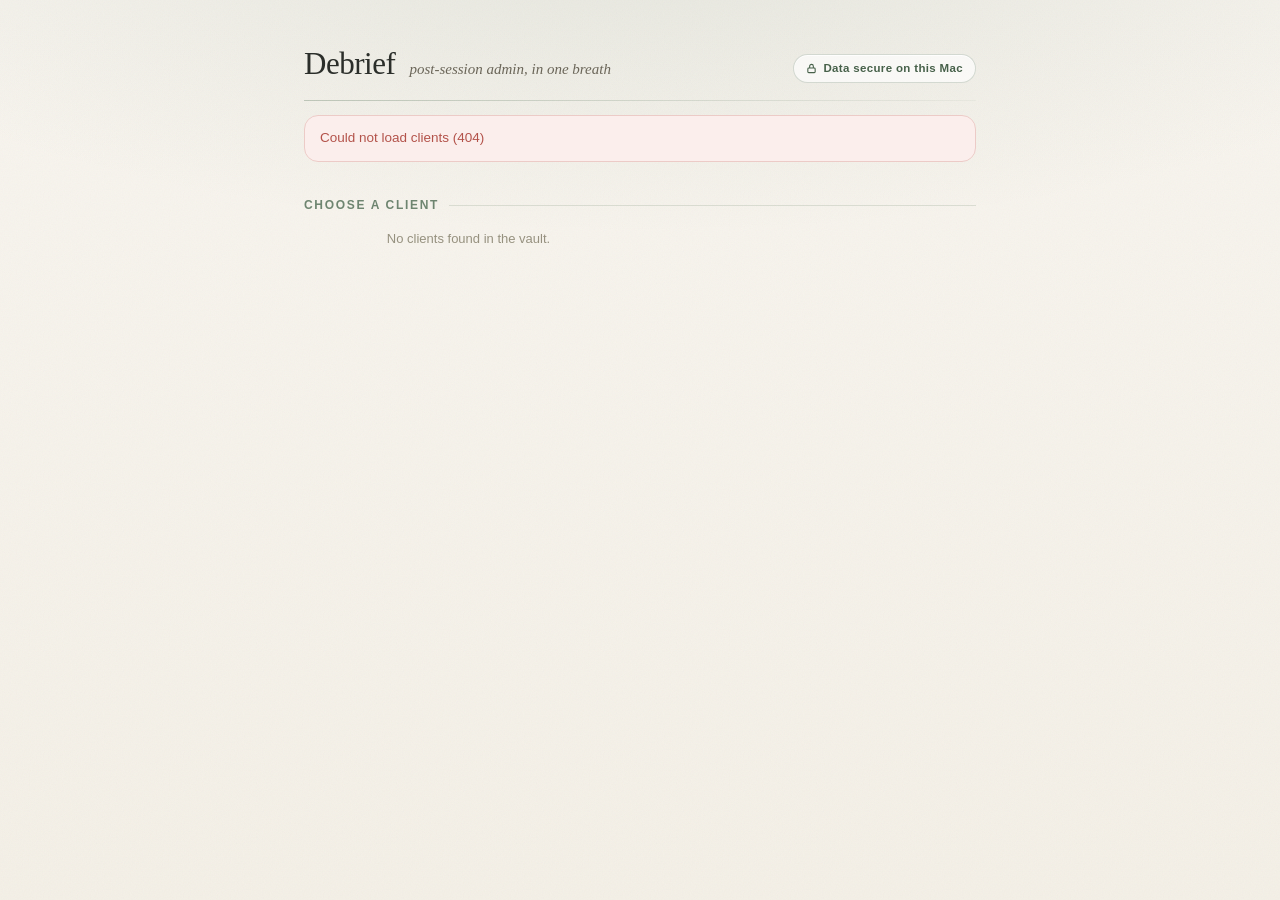
==== commit 870cd0ef: "Badge copy: Data secure on this Mac" ====
--- a/static/index.html
+++ b/static/index.html
@@ -594,7 +594,7 @@
   <header class="app">
     <h1>Debrief</h1>
     <span class="sub">post-session admin, in one breath</span>
-    <span class="local-badge"><svg viewBox="0 0 24 24" fill="none" stroke="currentColor" stroke-width="2.4" aria-hidden="true"><rect x="4" y="11" width="16" height="10" rx="2"/><path d="M8 11V7a4 4 0 0 1 8 0v4"/></svg>on this Mac only</span>
+    <span class="local-badge"><svg viewBox="0 0 24 24" fill="none" stroke="currentColor" stroke-width="2.4" aria-hidden="true"><rect x="4" y="11" width="16" height="10" rx="2"/><path d="M8 11V7a4 4 0 0 1 8 0v4"/></svg>Data secure on this Mac</span>
   </header>
   <div class="head-rule"></div>
   <div id="app"></div>
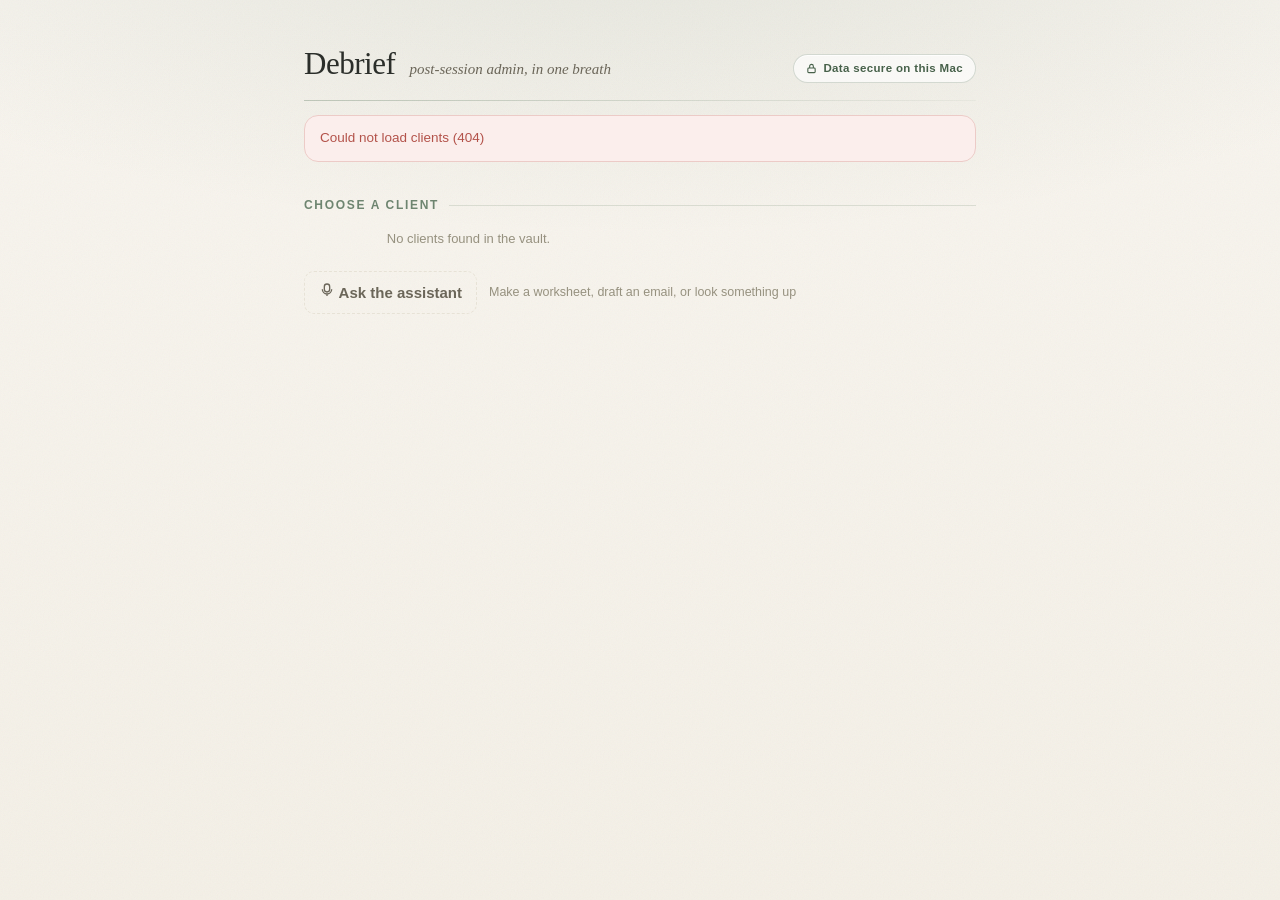
==== commit cd7d2924: "Assistant UI card" ====
--- a/static/index.html
+++ b/static/index.html
@@ -534,6 +534,29 @@
   .actions-bar { display: flex; align-items: center; gap: 12px; margin-top: 26px; }
   .actions-bar .grow { flex: 1; }
 
+  /* Assistant entry point + cards */
+  .asst-entry { display: flex; align-items: center; gap: 12px; margin-top: 22px; flex-wrap: wrap; }
+  .btn-asst { border: 1px dashed var(--line); border-radius: var(--radius-sm); padding: 9px 14px; }
+  .btn-asst:hover { border-color: var(--soft-sage); background: var(--accent-soft); color: var(--accent-ink); }
+  .asst-hint { font-size: 12.5px; color: var(--ink-faint); }
+  .asst-card { display: flex; flex-direction: column; gap: 14px; }
+  .asst-lead { font-size: 14px; color: var(--ink-soft); text-wrap: pretty; }
+  .asst-textarea {
+    width: 100%; font-family: var(--font-sans); font-size: 15px; color: var(--ink);
+    background: var(--panel-2); border: 1px solid var(--line); border-radius: var(--radius-sm);
+    padding: 12px 14px; resize: vertical; line-height: 1.5;
+  }
+  .asst-textarea:focus { outline: none; border-color: var(--soft-sage); box-shadow: 0 0 0 3px var(--focus); }
+  .asst-actions { display: flex; align-items: center; gap: 10px; }
+  .asst-actions .grow { flex: 1; }
+  #asstMic.recording { color: var(--terracotta); border-color: var(--terracotta); }
+  .asst-final p { font-family: var(--font-serif); font-size: 16px; line-height: 1.6; color: var(--ink); }
+  .asst-preview {
+    font-family: var(--font-serif); font-size: 13.5px; line-height: 1.5; color: var(--ink-soft);
+    background: var(--panel-2); border: 1px solid var(--line); border-radius: 8px;
+    padding: 10px 12px; margin: 6px 0 0; white-space: pre-wrap; overflow-wrap: anywhere; max-height: 160px; overflow: auto;
+  }
+
   .result-action {
     display: flex; align-items: flex-start; gap: 12px;
     padding: 13px 0;
@@ -616,6 +639,8 @@
   analyser: null,
   raf: null,
   procTimers: [],
+  recMode: "debrief",
+  assistant: null,
 };
 
 const el = document.getElementById("app");
@@ -707,7 +732,10 @@
     el.appendChild(h(`<div class="banner banner-error">${esc(App.error)}</div>`));
   }
   ({ clients: renderClients, record: renderRecord, processing: renderProcessing,
-     review: renderReview, executing: renderExecuting, results: renderResults }[App.state] || renderClients)();
+     review: renderReview, executing: renderExecuting, results: renderResults,
+     assistant: renderAssistant, assistantThinking: renderAssistantThinking,
+     assistantReview: renderAssistantReview, assistantResults: renderAssistantResults
+   }[App.state] || renderClients)();
 }
 
 function renderClients() {
@@ -732,9 +760,20 @@
     grid.appendChild(card);
   });
   el.appendChild(grid);
+
+  const asstRow = h(`<div class="asst-entry">
+    <button class="btn btn-ghost btn-asst" id="asstEntry">
+      <svg viewBox="0 0 24 24" width="16" height="16" fill="none" stroke="currentColor" stroke-width="2" aria-hidden="true"><path d="M12 3a4 4 0 0 0-4 4v4a4 4 0 0 0 8 0V7a4 4 0 0 0-4-4z"/><path d="M5 11a7 7 0 0 0 14 0M12 18v3"/></svg>
+      Ask the assistant
+    </button>
+    <span class="asst-hint">Make a worksheet, draft an email, or look something up</span>
+  </div>`);
+  asstRow.querySelector("#asstEntry").onclick = () => { App.assistant = null; go("assistant"); };
+  el.appendChild(asstRow);
 }
 
 function renderRecord() {
+  App.recMode = "debrief";
   const c = App.client;
   const bars = Array.from({ length: 24 }, () => "<i></i>").join("");
   const stage = h(`<div class="panel record-stage enter">
@@ -969,6 +1008,192 @@
   el.appendChild(bar);
 }
 
+// ---------------------------------------------------------------------------
+// Assistant (in-app agent): ask -> propose -> approve -> execute
+// ---------------------------------------------------------------------------
+
+function renderAssistant() {
+  el.appendChild(h(`<div class="step-title">Ask the assistant</div>`));
+  const panel = h(`<div class="panel enter d1 asst-card">
+    <div class="asst-lead">Ask for a worksheet, an email draft, or something to look up. Nothing is saved until you approve it.</div>
+    <textarea class="asst-textarea" id="asstText" rows="3" placeholder="For example: make a one page box breathing worksheet for before meetings"></textarea>
+    <div class="asst-actions">
+      <button class="btn btn-ghost" id="asstMic"><span class="asst-mic-ic"><svg viewBox="0 0 24 24" width="16" height="16" fill="none" stroke="currentColor" stroke-width="2"><rect x="9" y="3" width="6" height="11" rx="3"/><path d="M5 11a7 7 0 0 0 14 0M12 18v3"/></svg></span><span id="asstMicLabel">Record</span></button>
+      <div class="grow"></div>
+      <button class="btn btn-primary" id="asstSubmit">Ask the assistant</button>
+    </div>
+    <div class="local-note">${LOCK_SVG}Runs on this Mac. Nothing leaves it.</div>
+  </div>`);
+  panel.querySelector("#asstMic").onclick = toggleAssistantRecord;
+  panel.querySelector("#asstSubmit").onclick = () => {
+    const text = (document.getElementById("asstText").value || "").trim();
+    if (text) submitAssistant({ text });
+  };
+  el.appendChild(panel);
+
+  const bar = h(`<div class="actions-bar enter d2">
+    <button class="btn btn-ghost" id="asstBack">&larr; back to clients</button>
+  </div>`);
+  bar.querySelector("#asstBack").onclick = () => go("clients");
+  el.appendChild(bar);
+}
+
+async function toggleAssistantRecord() {
+  if (App.mediaRecorder && App.mediaRecorder.state === "recording") { stopRecord();
+    const l = document.getElementById("asstMicLabel"); if (l) l.textContent = "Record";
+    return;
+  }
+  App.recMode = "assistant";
+  try {
+    stream = await navigator.mediaDevices.getUserMedia({ audio: true });
+  } catch (e) {
+    App.error = "Microphone access was blocked. Allow the mic and try again."; render(); return;
+  }
+  App.chunks = [];
+  const mime = MediaRecorder.isTypeSupported("audio/webm;codecs=opus") ? "audio/webm;codecs=opus" : "audio/webm";
+  App.mediaRecorder = new MediaRecorder(stream, { mimeType: mime });
+  App.mediaRecorder.ondataavailable = e => { if (e.data.size) App.chunks.push(e.data); };
+  App.mediaRecorder.onstop = onRecordingStopped;
+  App.mediaRecorder.start();
+  const mic = document.getElementById("asstMic");
+  if (mic) mic.classList.add("recording");
+  const l = document.getElementById("asstMicLabel"); if (l) l.textContent = "Stop and send";
+}
+
+async function submitAssistant({ text, blob }) {
+  go("assistantThinking");
+  try {
+    let r;
+    if (blob) {
+      const fd = new FormData();
+      fd.append("audio", blob, "assistant.webm");
+      if (App.client && App.client.client_id) fd.append("client_id", App.client.client_id);
+      r = await fetch("/api/assistant/plan", { method: "POST", body: fd });
+    } else {
+      const payload = { text };
+      if (App.client && App.client.client_id) payload.client_id = App.client.client_id;
+      r = await fetch("/api/assistant/plan", { method: "POST", headers: { "Content-Type": "application/json" }, body: JSON.stringify(payload) });
+    }
+    if (!r.ok) { const t = await r.json().catch(() => ({})); throw new Error((t.detail && (t.detail.fix || t.detail.error || t.detail)) || ("Server error " + r.status)); }
+    const data = await r.json();
+    if (data.route === "session_debrief") {
+      App.assistant = { sessionDebrief: true };
+      go("assistantResults");
+      return;
+    }
+    App.assistant = { finalText: data.final_text, proposals: (data.proposals || []).map(p => ({ ...p, include: true })), rawTranscript: data.raw_transcript };
+    go("assistantReview");
+  } catch (e) {
+    App.error = e.message; go("assistant");
+  }
+}
+
+function renderAssistantThinking() {
+  el.appendChild(h(`<div class="panel processing enter">
+    <div class="spinner"></div>
+    <div class="label">Reading the vault and drafting your request...</div>
+  </div>`));
+}
+
+function renderAssistantReview() {
+  const a = App.assistant || {};
+  el.appendChild(h(`<div class="step-title">The assistant prepared this</div>`));
+
+  if (a.finalText) {
+    el.appendChild(h(`<div class="panel enter d1 asst-final"><p>${esc(a.finalText)}</p></div>`));
+  }
+
+  const proposals = a.proposals || [];
+  if (!proposals.length) {
+    el.appendChild(h(`<div class="panel enter d2"><div class="hint" style="margin:8px auto">No documents or drafts to file. Nothing will be saved.</div></div>`));
+  } else {
+    el.appendChild(h(`<div class="step-title">Approve what to keep</div>`));
+    const list = h(`<div class="panel enter d2"></div>`);
+    proposals.forEach((p, i) => {
+      let title = "", body = "";
+      if (p.type === "worksheet") {
+        title = "Worksheet: " + (p.title || "Untitled");
+        const preview = (p.markdown_body || "").split("\n").filter(Boolean).slice(0, 4).join("\n");
+        body = `<pre class="asst-preview">${esc(preview)}</pre>` + (p.client_id ? `<div class="a-sub">Files under client ${esc(p.client_id)}</div>` : `<div class="a-sub">Files to the shared library</div>`);
+      } else if (p.type === "email") {
+        title = "Email draft to " + esc(p.client_id || "client");
+        body = `<div class="a-sub">Subject: ${esc(p.subject || "")}</div><pre class="asst-preview">${esc((p.body || "").slice(0, 400))}</pre>` + (p.attach_worksheet ? `<div class="a-sub">Attaches the worksheet above</div>` : "");
+      } else {
+        title = esc(p.type || "item");
+      }
+      const row = h(`<label class="action ${p.include ? "on" : "off"}">
+        <input type="checkbox" ${p.include ? "checked" : ""} data-i="${i}" />
+        <div class="body"><div class="a-title">${title}</div>${body}</div>
+      </label>`);
+      const cb = row.querySelector("input");
+      cb.onchange = () => { proposals[i].include = cb.checked; row.classList.toggle("on", cb.checked); row.classList.toggle("off", !cb.checked); };
+      list.appendChild(row);
+    });
+    el.appendChild(list);
+  }
+
+  const anyIncludable = proposals.length > 0;
+  const bar = h(`<div class="actions-bar enter d3">
+    <button class="btn btn-ghost" id="asstDiscard">Discard</button>
+    <div class="grow"></div>
+    ${anyIncludable ? `<button class="btn btn-primary" id="asstApprove">Approve and file</button>` : `<button class="btn btn-primary" id="asstDone">Done</button>`}
+  </div>`);
+  bar.querySelector("#asstDiscard").onclick = () => { App.assistant = null; go("assistant"); };
+  if (anyIncludable) bar.querySelector("#asstApprove").onclick = executeAssistant;
+  else bar.querySelector("#asstDone").onclick = () => { App.assistant = null; go("clients"); };
+  el.appendChild(bar);
+}
+
+async function executeAssistant() {
+  const a = App.assistant || {};
+  const proposals = (a.proposals || []).filter(p => p.include).map(({ include, ...rest }) => rest);
+  if (!proposals.length) { App.assistant = null; go("clients"); return; }
+  const payload = { proposals };
+  if (App.client && App.client.client_id) payload.client_id = App.client.client_id;
+  payload.request = a.rawTranscript || "";
+  go("assistantThinking");
+  try {
+    const r = await fetch("/api/assistant/execute", { method: "POST", headers: { "Content-Type": "application/json" }, body: JSON.stringify(payload) });
+    if (!r.ok) { const t = await r.json().catch(() => ({})); throw new Error((t.detail && (t.detail.fix || t.detail.error || t.detail)) || ("Server error " + r.status)); }
+    const data = await r.json();
+    App.assistant = { ...a, results: data.results || [] };
+    go("assistantResults");
+  } catch (e) {
+    App.error = e.message; App.state = "assistantReview"; render();
+    el.insertBefore(h(`<div class="banner banner-error">${esc(e.message)}</div>`), el.firstChild);
+  }
+}
+
+function renderAssistantResults() {
+  const a = App.assistant || {};
+  if (a.sessionDebrief) {
+    el.appendChild(h(`<div class="step-title">This sounded like a session debrief</div>`));
+    el.appendChild(h(`<div class="panel enter d1 asst-final"><p>Use New debrief so it is filed properly as a clinical note. The assistant is for making resources, drafting emails, and looking things up.</p></div>`));
+    const bar = h(`<div class="actions-bar enter d2"><div class="grow"></div><button class="btn btn-primary" id="asstToClients">Back to clients</button></div>`);
+    bar.querySelector("#asstToClients").onclick = () => { App.assistant = null; go("clients"); };
+    el.appendChild(bar);
+    return;
+  }
+  el.appendChild(h(`<div class="step-title">Done</div>`));
+  const panel = h(`<div class="panel enter d1"></div>`);
+  (a.results || []).forEach(r => {
+    const title = r.type === "worksheet" ? "Worksheet filed" : r.type === "email" ? "Email draft" : esc(r.type);
+    const detail = r.status === "ok" ? (r.path || r.detail || "done") : (r.error || r.status);
+    panel.appendChild(h(`<div class="result-action">
+      <div class="status-dot status-${esc(r.status)}"></div>
+      <div><div class="r-title">${title}</div><div class="r-detail">${esc(detail)}</div></div>
+    </div>`));
+  });
+  if (!(a.results || []).length) panel.appendChild(h(`<div class="hint" style="margin:8px auto">Nothing was filed.</div>`));
+  el.appendChild(panel);
+  const bar = h(`<div class="actions-bar enter d2">
+    <div class="grow"></div>
+    <button class="btn btn-primary" id="asstAgain">Ask again</button>
+  </div>`);
+  bar.querySelector("#asstAgain").onclick = () => { App.assistant = null; go("assistant"); };
+  el.appendChild(bar);
+}
+
 async function toggleRecord() {
   if (App.mediaRecorder && App.mediaRecorder.state === "recording") { stopRecord(); return; }
   try {
@@ -1043,6 +1268,7 @@
 async function onRecordingStopped() {
   if (stream) { stream.getTracks().forEach(t => t.stop()); stream = null; }
   const blob = new Blob(App.chunks, { type: "audio/webm" });
+  if (App.recMode === "assistant") { submitAssistant({ blob }); return; }
   go("processing");
   const fd = new FormData();
   fd.append("audio", blob, "debrief.webm");
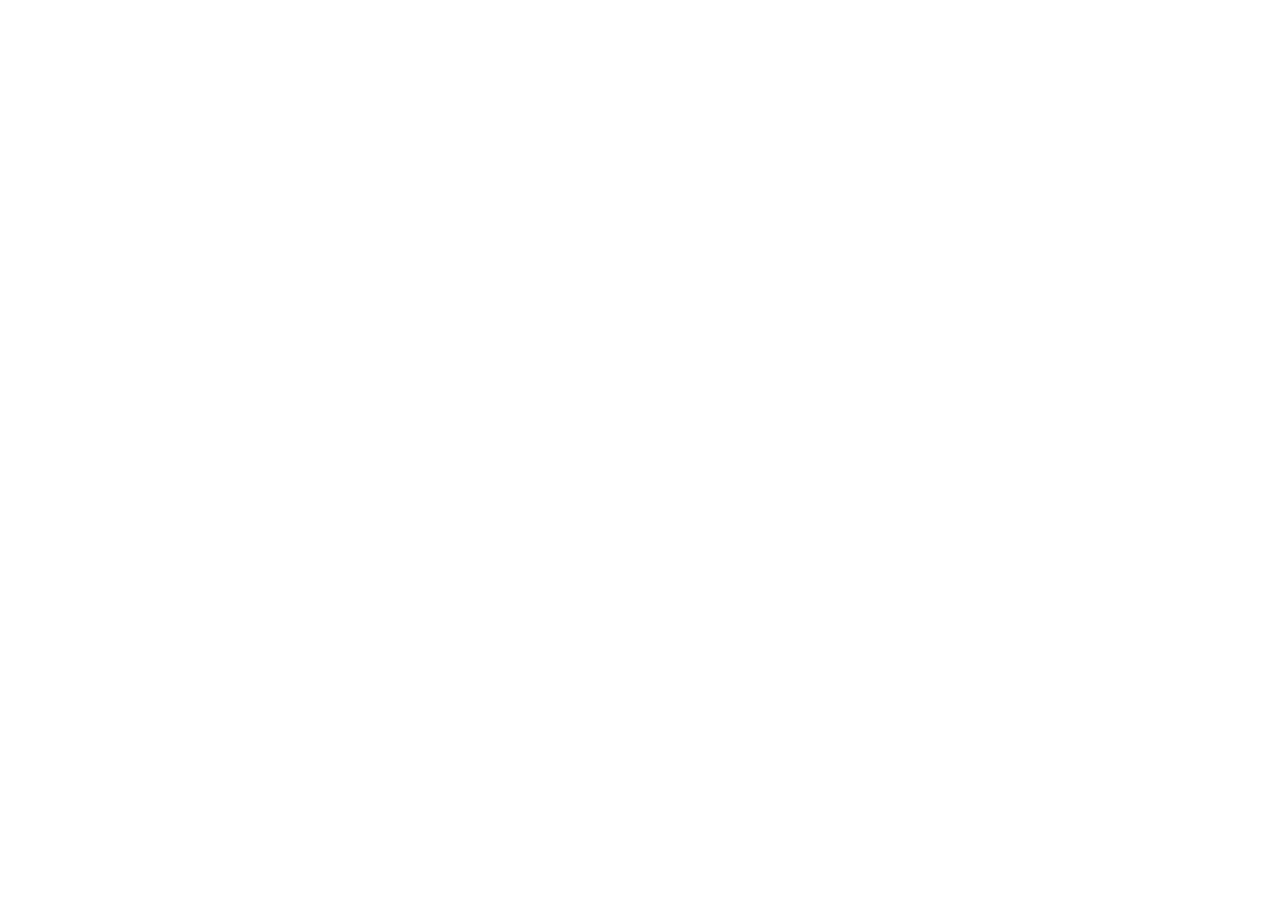
==== commit b3f35242: "Records UI: persistent shell, client records, document view, library, trash, search" ====
--- a/static/index.html
+++ b/static/index.html
@@ -4,1303 +4,10 @@
 <meta charset="utf-8" />
 <meta name="viewport" content="width=device-width, initial-scale=1" />
 <title>Debrief</title>
-<style>
-  /* Self-hosted fonts (latin subset). Both are variable woff2 files that
-     cover the full weight range from a single file, so no network is needed. */
-  @font-face {
-    font-family: 'Newsreader';
-    font-style: normal;
-    font-weight: 400 600;
-    font-display: swap;
-    src: url('/fonts/newsreader-latin.woff2') format('woff2');
-  }
-  @font-face {
-    font-family: 'Source Sans 3';
-    font-style: normal;
-    font-weight: 400 600;
-    font-display: swap;
-    src: url('/fonts/source-sans-3-latin.woff2') format('woff2');
-  }
-
-  :root {
-    /* Quiet Sage palette */
-    --bg: #f7f4ee;            /* warm cream app background */
-    --panel: #ffffff;         /* cards / surfaces */
-    --panel-2: #fbfaf7;       /* secondary surface */
-    --ink: #2b2e2a;           /* primary text */
-    --ink-soft: #6b6659;      /* secondary text */
-    --ink-faint: #96917f;     /* tertiary / meta */
-    --line: #e7e2d6;          /* card + surface borders */
-    --divider: #e4e1d8;       /* subtle dividers */
-    --accent: #5f7a61;        /* deep sage, primary action */
-    --accent-hover: #4e6650;  /* hover / pressed */
-    --accent-soft: #ecf1ea;   /* soft sage tint */
-    --accent-ink: #47614a;    /* readable sage on tint */
-    --sage-label: #6e8570;    /* DAP + section heading tint */
-    --soft-sage: #a8bca1;     /* selected card border */
-    --terracotta: #c97b5d;    /* recording-active accent */
-    --amber: #8a6d2f;         /* risk + nudge text */
-    --amber-soft: #fbf3e1;    /* risk + nudge background */
-    --amber-line: #e4b363;    /* risk + nudge border */
-    --red: #b3524a;           /* error text */
-    --red-soft: #fbeeec;      /* error background */
-    --green: #5f7a61;         /* success status dot */
-    --focus: rgba(95,122,97,0.4); /* focus ring, deep sage @ 40% */
-    --font-serif: 'Newsreader', Georgia, 'Times New Roman', serif;
-    --font-sans: 'Source Sans 3', -apple-system, BlinkMacSystemFont, "Segoe UI", Roboto, Helvetica, Arial, sans-serif;
-    --radius-lg: 20px;
-    --radius: 14px;
-    --radius-sm: 10px;
-    --shadow-sm: 0 1px 2px rgba(43,46,42,0.05), 0 2px 6px rgba(43,46,42,0.04);
-    --shadow: 0 2px 6px rgba(43,46,42,0.06), 0 10px 30px rgba(43,46,42,0.07);
-    --card-ring: 0 0 0 1px rgba(43,46,42,0.06);
-    --grain: url("data:image/svg+xml,%3Csvg xmlns='http://www.w3.org/2000/svg' width='140' height='140'%3E%3Cfilter id='n'%3E%3CfeTurbulence type='fractalNoise' baseFrequency='0.85' numOctaves='2' stitchTiles='stitch'/%3E%3C/filter%3E%3Crect width='100%25' height='100%25' filter='url(%23n)' opacity='0.05'/%3E%3C/svg%3E");
-  }
-
-  * { box-sizing: border-box; }
-
-  html, body {
-    margin: 0;
-    padding: 0;
-    background:
-      radial-gradient(120% 60% at 50% -10%, rgba(95,122,97,0.13), rgba(95,122,97,0) 60%),
-      linear-gradient(180deg, #f8f5ef 0%, #f4f0e7 100%);
-    background-attachment: fixed;
-    min-height: 100vh;
-    color: var(--ink);
-    font-family: var(--font-sans);
-    -webkit-font-smoothing: antialiased;
-    text-rendering: optimizeLegibility;
-    font-optical-sizing: auto;
-    line-height: 1.55;
-  }
-  body::before {
-    content: "";
-    position: fixed;
-    inset: 0;
-    background-image: var(--grain);
-    mix-blend-mode: multiply;
-    pointer-events: none;
-    z-index: 0;
-  }
-
-  :focus-visible {
-    outline: 3px solid var(--focus);
-    outline-offset: 2px;
-  }
-
-  .wrap {
-    position: relative;
-    z-index: 1;
-    max-width: 720px;
-    margin: 0 auto;
-    padding: 40px 24px 80px;
-  }
-
-  header.app {
-    display: flex;
-    align-items: baseline;
-    gap: 14px;
-    margin-bottom: 0;
-  }
-  header.app h1 {
-    font-family: var(--font-serif);
-    font-size: 31px;
-    font-weight: 500;
-    letter-spacing: -0.015em;
-    margin: 0;
-  }
-  header.app .sub {
-    font-family: var(--font-serif);
-    font-style: italic;
-    font-size: 15px;
-    color: var(--ink-soft);
-  }
-  .local-badge {
-    margin-left: auto;
-    display: inline-flex;
-    align-items: center;
-    gap: 6px;
-    font-size: 11.5px;
-    font-weight: 600;
-    color: var(--accent-ink);
-    background: rgba(255,255,255,0.65);
-    border: 1px solid rgba(95,122,97,0.25);
-    border-radius: 999px;
-    padding: 5px 12px;
-    letter-spacing: 0.03em;
-    box-shadow: inset 0 1px 0 rgba(255,255,255,0.8);
-  }
-  .local-badge svg { width: 11px; height: 11px; flex: none; }
-  .head-rule {
-    height: 1px;
-    background: linear-gradient(90deg, rgba(95,122,97,0.35), rgba(95,122,97,0.06));
-    margin-top: 12px;
-  }
-
-  .step-title {
-    display: flex;
-    align-items: center;
-    gap: 10px;
-    font-size: 12px;
-    font-weight: 600;
-    text-transform: uppercase;
-    letter-spacing: 0.14em;
-    color: var(--sage-label);
-    margin: 34px 0 14px;
-  }
-  .step-title::after { content: ""; height: 1px; flex: 1; background: rgba(95,122,97,0.18); }
-
-  .panel {
-    background: rgba(255,255,255,0.94);
-    border-radius: var(--radius-lg);
-    box-shadow: var(--card-ring), var(--shadow-sm);
-    padding: 22px 24px;
-  }
-
-  .clients {
-    display: grid;
-    grid-template-columns: 1fr 1fr;
-    gap: 14px;
-  }
-  @media (max-width: 560px) { .clients { grid-template-columns: 1fr; } }
-
-  .client-card {
-    position: relative;
-    display: flex;
-    gap: 13px;
-    align-items: flex-start;
-    text-align: left;
-    background: rgba(255,255,255,0.92);
-    border: none;
-    border-radius: 16px;
-    padding: 16px 16px 15px;
-    cursor: pointer;
-    font: inherit;
-    color: inherit;
-    box-shadow: var(--card-ring), 0 1px 2px rgba(43,46,42,0.05), 0 6px 18px rgba(43,46,42,0.05);
-    transition-property: box-shadow, transform;
-    transition-duration: 200ms;
-    transition-timing-function: cubic-bezier(0.2, 0, 0, 1);
-  }
-  .client-card:hover {
-    transform: translateY(-2px);
-    box-shadow: 0 0 0 1px rgba(95,122,97,0.25), 0 2px 6px rgba(43,46,42,0.06), 0 14px 34px rgba(43,46,42,0.10);
-  }
-  .client-card:hover .card-arrow { opacity: 1; transform: none; }
-  .client-card:active { transform: translateY(-2px) scale(0.98); }
-  .client-card .mono {
-    flex: none;
-    width: 42px;
-    height: 42px;
-    border-radius: 13px;
-    background: linear-gradient(150deg, #dfe8db, #c6d5c0);
-    box-shadow: inset 0 1px 0 rgba(255,255,255,0.7), inset 0 -1px 2px rgba(95,122,97,0.15);
-    display: grid;
-    place-items: center;
-    font-family: var(--font-serif);
-    font-weight: 600;
-    font-size: 16px;
-    color: var(--accent-ink);
-  }
-  .client-card .name { font-family: var(--font-serif); font-weight: 600; font-size: 17.5px; letter-spacing: -0.005em; }
-  .client-card .meta { font-size: 12px; color: var(--ink-faint); margin-top: 2px; letter-spacing: 0.02em; }
-  .client-card .concerns { font-size: 12.5px; color: var(--ink-soft); margin-top: 7px; text-wrap: pretty; }
-  .card-arrow {
-    position: absolute;
-    right: 14px;
-    top: 16px;
-    color: var(--accent-ink);
-    opacity: 0;
-    transform: translateX(-4px);
-    transition: opacity 200ms cubic-bezier(0.2,0,0,1), transform 200ms cubic-bezier(0.2,0,0,1);
-  }
-  .tag-risk {
-    display: inline-flex;
-    align-items: center;
-    gap: 5px;
-    margin-top: 9px;
-    font-size: 11px;
-    font-weight: 600;
-    color: var(--amber);
-  }
-  .tag-risk::before { content: ""; width: 6px; height: 6px; border-radius: 999px; background: var(--amber-line); }
-
-  .record-stage {
-    display: flex;
-    flex-direction: column;
-    align-items: center;
-    gap: 14px;
-    padding: 36px 24px 36px;
-  }
-  .record-client { font-family: var(--font-serif); font-size: 17px; color: var(--ink-soft); }
-  .record-client b { color: var(--ink); font-weight: 600; }
-
-  .rec-wrap { position: relative; width: 196px; height: 196px; display: grid; place-items: center; margin: -4px 0; }
-  .ring { position: absolute; inset: 0; border-radius: 999px; border: 1px solid rgba(95,122,97,0.22); pointer-events: none; }
-  .ring.r2 { inset: 22px; border-color: rgba(95,122,97,0.32); }
-  .rec-wrap.recording .ring { border-color: rgba(201,123,93,0.35); animation: ripple 2s ease-out infinite; }
-  .rec-wrap.recording .ring.r2 { animation-delay: 0.5s; }
-  @keyframes ripple {
-    0% { transform: scale(0.84); opacity: 0; }
-    30% { opacity: 1; }
-    100% { transform: scale(1.05); opacity: 0; }
-  }
-
-  .rec-btn {
-    position: relative;
-    width: 132px;
-    height: 132px;
-    border-radius: 999px;
-    border: none;
-    cursor: pointer;
-    background: radial-gradient(120% 120% at 30% 20%, #79936f 0%, #5f7a61 45%, #48604b 100%);
-    color: #fff;
-    box-shadow: 0 2px 4px rgba(43,46,42,0.15), 0 14px 34px rgba(95,122,97,0.45), inset 0 1px 1px rgba(255,255,255,0.35);
-    transition-property: transform, box-shadow;
-    transition-duration: 160ms;
-    transition-timing-function: cubic-bezier(0.2, 0, 0, 1);
-    animation: breathe 3.4s ease-in-out infinite;
-  }
-  @keyframes breathe { 0%, 100% { transform: scale(1); } 50% { transform: scale(1.025); } }
-  .rec-btn:active { transform: scale(0.96); animation: none; }
-  .rec-btn .icon-mic, .rec-btn .icon-stop {
-    position: absolute;
-    inset: 0;
-    display: grid;
-    place-items: center;
-    transition-property: opacity, transform, filter;
-    transition-duration: 300ms;
-    transition-timing-function: cubic-bezier(0.2, 0, 0, 1);
-  }
-  .rec-btn svg { width: 40px; height: 40px; filter: drop-shadow(0 1px 1px rgba(0,0,0,0.15)); }
-  .rec-btn .icon-stop { opacity: 0; transform: scale(0.25); filter: blur(4px); }
-  .rec-btn .icon-stop .sq { width: 30px; height: 30px; border-radius: 8px; background: #fff; }
-  .rec-btn.recording {
-    background: radial-gradient(120% 120% at 30% 20%, #d99270 0%, #c97b5d 50%, #ad6249 100%);
-    box-shadow: 0 2px 4px rgba(43,46,42,0.15), 0 14px 34px rgba(201,123,93,0.45), inset 0 1px 1px rgba(255,255,255,0.35);
-    animation: none;
-  }
-  .rec-btn.recording .icon-mic { opacity: 0; transform: scale(0.25); filter: blur(4px); }
-  .rec-btn.recording .icon-stop { opacity: 1; transform: scale(1); filter: blur(0); }
-
-  .wave { display: flex; align-items: center; justify-content: center; gap: 3px; height: 30px; visibility: hidden; }
-  .wave.on { visibility: visible; }
-  .wave i {
-    width: 3.5px;
-    height: 28px;
-    border-radius: 3px;
-    background: var(--terracotta);
-    transform: scaleY(0.12);
-    transform-origin: center;
-  }
-
-  .dictate-guide {
-    width: 100%;
-    max-width: 380px;
-    background: var(--panel-2);
-    border: 1px solid var(--line);
-    border-radius: var(--radius);
-    padding: 14px 18px 12px;
-    margin-top: 6px;
-  }
-  .dictate-guide .dg-title {
-    font-size: 11.5px;
-    text-transform: uppercase;
-    letter-spacing: 0.08em;
-    color: var(--ink-faint);
-    margin-bottom: 8px;
-  }
-  .dictate-guide ul { list-style: none; margin: 0; padding: 0; }
-  .dictate-guide li {
-    font-size: 13px;
-    color: var(--ink-soft);
-    padding: 4px 0 4px 18px;
-    position: relative;
-    text-wrap: pretty;
-  }
-  .dictate-guide li::before {
-    content: "";
-    position: absolute;
-    left: 2px;
-    top: 11px;
-    width: 6px;
-    height: 6px;
-    border-radius: 999px;
-    background: var(--accent);
-    opacity: 0.55;
-  }
-
-  .timer {
-    font-family: var(--font-serif);
-    font-size: 38px;
-    font-weight: 500;
-    letter-spacing: 0.01em;
-    font-variant-numeric: tabular-nums;
-    color: var(--ink);
-  }
-  .timer.idle { color: var(--ink-faint); }
-  .hint { font-size: 13px; color: var(--ink-faint); text-align: center; max-width: 340px; text-wrap: pretty; }
-
-  .processing { display: flex; flex-direction: column; align-items: center; gap: 16px; padding: 56px 24px; }
-  .spinner {
-    width: 34px; height: 34px; border-radius: 999px;
-    border: 3px solid var(--line); border-top-color: var(--accent);
-    animation: spin 0.9s linear infinite;
-  }
-  @keyframes spin { to { transform: rotate(360deg); } }
-  .processing .label { color: var(--ink-soft); font-size: 14px; text-align: center; text-wrap: pretty; }
-
-  .proc-steps { max-width: 380px; margin: 24px auto 0; padding: 20px 24px 16px; }
-  .pstep { display: flex; align-items: center; gap: 12px; padding: 9px 0; }
-  .pstep .ic { flex: none; width: 22px; height: 22px; border-radius: 999px; display: grid; place-items: center; }
-  .pstep .ic svg { width: 12px; height: 12px; opacity: 0; transform: scale(0.25); filter: blur(4px); transition: opacity 300ms cubic-bezier(0.2,0,0,1), transform 300ms cubic-bezier(0.2,0,0,1), filter 300ms cubic-bezier(0.2,0,0,1); }
-  .pstep.done .ic { background: var(--accent-soft); color: var(--accent-ink); border: none; }
-  .pstep.done .ic svg { opacity: 1; transform: scale(1); filter: blur(0); }
-  .pstep.active .ic { border: 2.5px solid var(--line); border-top-color: var(--accent); animation: spin 0.9s linear infinite; }
-  .pstep.todo .ic { border: 1.5px solid var(--line); }
-  .pstep .t { font-size: 14px; transition: color 300ms, font-weight 300ms; }
-  .pstep.done .t { color: var(--ink-soft); }
-  .pstep.active .t { font-weight: 600; color: var(--ink); }
-  .pstep.todo .t { color: var(--ink-faint); }
-  .local-note { display: flex; align-items: center; justify-content: center; gap: 6px; font-size: 12px; color: var(--ink-faint); margin: 14px 0 0; text-align: center; }
-  .local-note svg { width: 11px; height: 11px; color: var(--accent-ink); flex: none; }
-
-  .panel.doc {
-    background: linear-gradient(180deg, #fffefb, #fdfcf8);
-    box-shadow: var(--card-ring), 0 1px 2px rgba(43,46,42,0.05), 0 14px 40px rgba(43,46,42,0.08);
-    padding: 26px 28px 22px;
-  }
-  .note-head { display: flex; align-items: center; gap: 10px; margin-bottom: 4px; flex-wrap: wrap; }
-  .note-head h3 { margin: 0; font-family: var(--font-serif); font-size: 20px; font-weight: 600; letter-spacing: -0.005em; }
-  .letterhead { display: flex; align-items: baseline; gap: 12px; flex-wrap: wrap; }
-  .letterhead .who { font-family: var(--font-serif); font-size: 21px; font-weight: 600; letter-spacing: -0.01em; }
-  .letterhead .date { font-size: 12.5px; color: var(--ink-faint); }
-  .letterhead .stamps { margin-left: auto; display: inline-flex; gap: 6px; }
-  .stamp {
-    font-size: 10.5px;
-    font-weight: 600;
-    letter-spacing: 0.12em;
-    text-transform: uppercase;
-    color: var(--accent-ink);
-    border: 1px solid rgba(95,122,97,0.4);
-    border-radius: 6px;
-    padding: 3px 8px;
-    background: rgba(236,241,234,0.6);
-    white-space: nowrap;
-  }
-  .stamp.risk { color: var(--amber); border-color: var(--amber-line); background: var(--amber-soft); }
-  .dblrule { margin: 14px 0 4px; border-top: 1.5px solid rgba(43,46,42,0.35); border-bottom: 1px solid rgba(43,46,42,0.12); height: 3px; }
-  .pill { font-size: 11px; border-radius: 999px; padding: 2px 9px; background: var(--accent-soft); color: var(--accent-ink); }
-  .note-section { margin-top: 16px; padding-left: 16px; border-left: 2px solid rgba(95,122,97,0.35); }
-  .note-section h4 {
-    margin: 0 0 3px;
-    font-size: 11.5px;
-    text-transform: uppercase;
-    letter-spacing: 0.14em;
-    font-weight: 600;
-    color: var(--sage-label);
-  }
-  .note-section p { margin: 0; font-family: var(--font-serif); font-size: 16.5px; line-height: 1.62; color: var(--ink); text-wrap: pretty; }
-  .chips { display: flex; flex-wrap: wrap; gap: 6px; margin-top: 18px; }
-  .chip { font-size: 12px; color: var(--accent-ink); border: 1px solid rgba(95,122,97,0.25); background: rgba(236,241,234,0.5); border-radius: 999px; padding: 3px 11px; }
-  .chip.theme { color: var(--ink-soft); border-color: var(--line); background: rgba(251,250,247,0.8); }
-
-  .risk {
-    margin-top: 16px;
-    border: 1px solid var(--amber-line);
-    background: var(--amber-soft);
-    border-radius: var(--radius);
-    padding: 14px 16px;
-  }
-  .risk h4 { color: var(--amber); margin: 0 0 4px; font-size: 12px; text-transform: uppercase; letter-spacing: 0.07em; }
-  .risk .row { font-size: 13.5px; margin-top: 6px; }
-  .risk .row b { color: var(--ink); font-weight: 600; }
-
-  details.transcript {
-    margin-top: 16px;
-    border: 1px solid var(--line);
-    border-radius: var(--radius);
-    padding: 4px 16px;
-    background: var(--panel-2);
-  }
-  details.transcript summary {
-    cursor: pointer;
-    font-size: 13px;
-    color: var(--ink-soft);
-    padding: 10px 0;
-    list-style: none;
-  }
-  details.transcript summary::-webkit-details-marker { display: none; }
-  details.transcript summary::before { content: "Show "; }
-  details.transcript[open] summary::before { content: "Hide "; }
-  details.transcript p { font-size: 13.5px; color: var(--ink-soft); text-wrap: pretty; padding-bottom: 14px; margin: 0; }
-
-  .actions-list { display: flex; flex-direction: column; gap: 12px; }
-  .action {
-    display: flex;
-    gap: 13px;
-    align-items: flex-start;
-    border: 1px solid var(--line);
-    border-radius: var(--radius);
-    padding: 14px 16px;
-    cursor: pointer;
-    transition-property: border-color, background, opacity;
-    transition-duration: 160ms;
-    transition-timing-function: cubic-bezier(0.2, 0, 0, 1);
-  }
-  .action.on { border-color: #d8e0d4; background: var(--panel-2); }
-  .action.off { opacity: 0.5; }
-  .action input[type=checkbox] {
-    width: 20px; height: 20px; margin: 1px 0 0; accent-color: var(--accent); cursor: pointer; flex: none;
-  }
-  .action .body { flex: 1; }
-  .action .a-title { font-weight: 560; font-size: 14.5px; }
-  .action .a-when { font-size: 13px; color: var(--accent-ink); margin-top: 3px; font-variant-numeric: tabular-nums; }
-  .action .a-sub { font-size: 12.5px; color: var(--ink-faint); margin-top: 3px; }
-
-  /* Nudges: soft amber gap flags above the action checklist */
-  .nudges { display: flex; flex-direction: column; gap: 10px; margin-bottom: 14px; }
-  .nudge {
-    border: 1px solid var(--amber-line);
-    background: var(--amber-soft);
-    border-radius: var(--radius);
-    padding: 11px 14px;
-    font-size: 13px;
-    color: var(--ink);
-    text-wrap: pretty;
-  }
-  .nudge .n-text { color: var(--amber); font-weight: 560; }
-  .nudge .n-sub { color: var(--ink-soft); margin-top: 2px; font-size: 12.5px; }
-  .nudge-add {
-    display: flex;
-    flex-wrap: wrap;
-    align-items: center;
-    gap: 8px;
-    margin-top: 10px;
-  }
-  .nudge-add input {
-    font: inherit;
-    font-size: 13px;
-    border: 1px solid var(--line);
-    border-radius: var(--radius-sm);
-    padding: 7px 9px;
-    background: var(--panel);
-    color: var(--ink);
-  }
-  .nudge-add input[type=number] { width: 64px; }
-  .nudge-add .unit { font-size: 12px; color: var(--ink-faint); }
-  .btn-small {
-    font: inherit;
-    font-size: 13px;
-    font-weight: 560;
-    border: none;
-    border-radius: var(--radius-sm);
-    padding: 8px 14px;
-    cursor: pointer;
-    background: var(--accent);
-    color: #fff;
-    transition-property: transform, opacity;
-    transition-duration: 140ms;
-    transition-timing-function: cubic-bezier(0.2, 0, 0, 1);
-  }
-  .btn-small:active { transform: scale(0.96); }
-  .btn-small:disabled { opacity: 0.5; cursor: default; }
-
-  .suggestions { margin-top: 18px; }
-  .suggestions h4 { font-size: 12px; text-transform: uppercase; letter-spacing: 0.07em; color: var(--ink-faint); margin: 0 0 6px; }
-  .suggestions ul { margin: 0; padding-left: 18px; }
-  .suggestions li { font-size: 13.5px; color: var(--ink-soft); margin-bottom: 5px; text-wrap: pretty; }
-  .disclaimer { font-size: 12px; color: var(--ink-faint); margin-top: 10px; font-style: italic; text-wrap: pretty; }
-
-  .btn {
-    font: inherit;
-    font-weight: 560;
-    font-size: 15px;
-    border: none;
-    border-radius: var(--radius);
-    padding: 14px 22px;
-    cursor: pointer;
-    transition-property: transform, box-shadow, background, opacity;
-    transition-duration: 160ms;
-    transition-timing-function: cubic-bezier(0.2, 0, 0, 1);
-  }
-  .btn:active { transform: scale(0.97); }
-  .btn-primary { background: var(--accent); color: #fff; box-shadow: 0 3px 10px rgba(95,122,97,0.28); }
-  .btn-primary:hover { background: var(--accent-hover); box-shadow: 0 5px 16px rgba(95,122,97,0.34); }
-  .btn-primary:disabled { background: var(--ink-faint); box-shadow: none; cursor: default; opacity: 0.7; }
-  .btn-ghost { background: transparent; color: var(--ink-soft); }
-  .btn-ghost:hover { color: var(--ink); }
-  .actions-bar { display: flex; align-items: center; gap: 12px; margin-top: 26px; }
-  .actions-bar .grow { flex: 1; }
-
-  /* Assistant entry point + cards */
-  .asst-entry { display: flex; align-items: center; gap: 12px; margin-top: 22px; flex-wrap: wrap; }
-  .btn-asst { border: 1px dashed var(--line); border-radius: var(--radius-sm); padding: 9px 14px; }
-  .btn-asst:hover { border-color: var(--soft-sage); background: var(--accent-soft); color: var(--accent-ink); }
-  .asst-hint { font-size: 12.5px; color: var(--ink-faint); }
-  .asst-card { display: flex; flex-direction: column; gap: 14px; }
-  .asst-lead { font-size: 14px; color: var(--ink-soft); text-wrap: pretty; }
-  .asst-textarea {
-    width: 100%; font-family: var(--font-sans); font-size: 15px; color: var(--ink);
-    background: var(--panel-2); border: 1px solid var(--line); border-radius: var(--radius-sm);
-    padding: 12px 14px; resize: vertical; line-height: 1.5;
-  }
-  .asst-textarea:focus { outline: none; border-color: var(--soft-sage); box-shadow: 0 0 0 3px var(--focus); }
-  .asst-actions { display: flex; align-items: center; gap: 10px; }
-  .asst-actions .grow { flex: 1; }
-  #asstMic.recording { color: var(--terracotta); border-color: var(--terracotta); }
-  .asst-final p { font-family: var(--font-serif); font-size: 16px; line-height: 1.6; color: var(--ink); }
-  .asst-preview {
-    font-family: var(--font-serif); font-size: 13.5px; line-height: 1.5; color: var(--ink-soft);
-    background: var(--panel-2); border: 1px solid var(--line); border-radius: 8px;
-    padding: 10px 12px; margin: 6px 0 0; white-space: pre-wrap; overflow-wrap: anywhere; max-height: 160px; overflow: auto;
-  }
-
-  .result-action {
-    display: flex; align-items: flex-start; gap: 12px;
-    padding: 13px 0;
-    border-bottom: 1px solid var(--line);
-  }
-  .result-action:last-child { border-bottom: none; }
-  .status-dot { width: 10px; height: 10px; border-radius: 999px; margin-top: 6px; flex: none; }
-  .status-ok { background: var(--green); }
-  .status-failed { background: var(--red); }
-  .status-skipped { background: var(--ink-faint); }
-  .result-action .r-title { font-size: 14.5px; font-weight: 540; }
-  .result-action .r-detail { font-size: 13px; color: var(--ink-soft); margin-top: 2px; text-wrap: pretty; overflow-wrap: anywhere; }
-
-  .verify-card {
-    border: 1px solid #d8e0d4;
-    background: var(--accent-soft);
-    border-radius: var(--radius);
-    padding: 14px 16px;
-    margin-top: 12px;
-  }
-  .verify-card.unconfirmed { border-color: var(--amber-line); background: var(--amber-soft); }
-  .verify-head { display: flex; align-items: center; gap: 8px; font-size: 13px; font-weight: 600; color: var(--accent-ink); }
-  .verify-card.unconfirmed .verify-head { color: var(--amber); }
-  .verify-surface { text-transform: capitalize; }
-  .verify-quote { font-size: 13.5px; color: var(--ink); margin-top: 8px; font-style: italic; text-wrap: pretty; }
-  .verify-quote::before { content: "\201C"; }
-  .verify-quote::after { content: "\201D"; }
-
-  .timings { font-size: 12px; color: var(--ink-faint); margin-top: 18px; font-variant-numeric: tabular-nums; }
-
-  .banner {
-    border-radius: var(--radius);
-    padding: 12px 15px;
-    font-size: 13.5px;
-    margin-top: 14px;
-    text-wrap: pretty;
-    overflow-wrap: anywhere;
-  }
-  .banner-error { background: var(--red-soft); color: var(--red); border: 1px solid #eccbc7; }
-
-  .enter { animation: rise 380ms cubic-bezier(0.2, 0, 0, 1) both; }
-  @keyframes rise { from { opacity: 0; transform: translateY(8px); } to { opacity: 1; transform: none; } }
-  .d1 { animation-delay: 40ms; }
-  .d2 { animation-delay: 120ms; }
-  .d3 { animation-delay: 200ms; }
-
-  .backlink { background: none; border: none; color: var(--ink-soft); font: inherit; font-size: 13px; cursor: pointer; padding: 0; margin-bottom: 4px; }
-  .backlink:hover { color: var(--ink); }
-
-  @media (prefers-reduced-motion: reduce) {
-    .rec-btn, .rec-wrap.recording .ring, .enter { animation: none !important; }
-    .client-card, .client-card:hover { transform: none; }
-  }
-</style>
+<link rel="stylesheet" href="/style.css" />
 </head>
 <body>
-<div class="wrap">
-  <header class="app">
-    <h1>Debrief</h1>
-    <span class="sub">post-session admin, in one breath</span>
-    <span class="local-badge"><svg viewBox="0 0 24 24" fill="none" stroke="currentColor" stroke-width="2.4" aria-hidden="true"><rect x="4" y="11" width="16" height="10" rx="2"/><path d="M8 11V7a4 4 0 0 1 8 0v4"/></svg>Data secure on this Mac</span>
-  </header>
-  <div class="head-rule"></div>
-  <div id="app"></div>
-</div>
-
-<script>
-const App = {
-  state: "clients",
-  clients: [],
-  client: null,
-  plan: null,
-  result: null,
-  error: null,
-  mediaRecorder: null,
-  chunks: [],
-  seconds: 0,
-  timerId: null,
-  audioCtx: null,
-  analyser: null,
-  raf: null,
-  procTimers: [],
-  recMode: "debrief",
-  assistant: null,
-};
-
-const el = document.getElementById("app");
-let stream = null;
-
-function h(html) { const t = document.createElement("template"); t.innerHTML = html.trim(); return t.content.firstChild; }
-function esc(s) { return (s == null ? "" : String(s)).replace(/[&<>"]/g, c => ({ "&":"&amp;","<":"&lt;",">":"&gt;","\"":"&quot;" }[c])); }
-function fmtSecs(n) { const m = Math.floor(n/60), s = n%60; return `${String(m).padStart(2,"0")}:${String(s).padStart(2,"0")}`; }
-
-function fmtClock(d) {
-  let h = d.getHours() % 12 || 12;
-  const mm = String(d.getMinutes()).padStart(2, "0");
-  return `${h}:${mm} ${d.getHours() >= 12 ? "PM" : "AM"}`;
-}
-function fmtDateTimeDisplay(d) {
-  const day = d.toLocaleDateString("en-US", { weekday: "long", month: "long", day: "numeric", year: "numeric" });
-  return `${day} at ${fmtClock(d)}`;
-}
-
-// Pure, deterministic gap detection over the plan JSON. No LLM involved.
-// Returns a list of nudge descriptors; rendering decides how each looks.
-function computeNudges(plan) {
-  const acts = (plan && plan.actions) || [];
-  const nudges = [];
-  if (!acts.some(a => a.type === "schedule_followup")) {
-    nudges.push({ id: "no-followup", text: "No follow-up booked.", sub: "Dictate again or add one below." });
-  }
-  if (!acts.some(a => a.type === "draft_client_email")) {
-    nudges.push({ id: "no-email", text: "No client email requested." });
-  }
-  const unsupported = (plan && plan.unsupported_requests) || [];
-  if (unsupported.length) {
-    nudges.push({ id: "unsupported", text: "Heard but can't do yet: " + unsupported.join("; ") });
-  }
-  if (plan && plan.note && plan.note.risk_present) {
-    nudges.push({ id: "risk", text: "Risk content documented.", sub: "Review the Risk section before executing." });
-  }
-  return nudges;
-}
-window.computeNudges = computeNudges;
-
-function addManualFollowup(dateVal, timeVal, durVal) {
-  const d = new Date(`${dateVal}T${timeVal}:00`);
-  if (isNaN(d.getTime())) return;
-  const first = (App.plan.client && App.plan.client.first_name) || "Client";
-  const duration = Math.max(5, parseInt(durVal, 10) || 50);
-  const iso = `${dateVal}T${timeVal}:00`;
-  App.plan.actions.push({
-    type: "schedule_followup",
-    datetime_utterance: "manually added",
-    resolved_datetime: iso,
-    datetime_display: fmtDateTimeDisplay(d),
-    duration_min: duration,
-    title: `${first} ${fmtClock(d)} session`,
-    label: `Book follow-up: ${fmtDateTimeDisplay(d)} (${duration} min)`,
-    enabled: true,
-  });
-  render();
-}
-
-function addWorksheetEmail() {
-  App.plan.actions.push({
-    type: "draft_client_email",
-    purpose: "confirmation and homework",
-    attachment: "thought record worksheet",
-    attachment_name: "thought record worksheet",
-    label: "Draft confirmation email with the thought record worksheet",
-    enabled: true,
-  });
-  render();
-}
-
-async function loadClients() {
-  try {
-    const r = await fetch("/api/clients");
-    if (!r.ok) throw new Error("Could not load clients (" + r.status + ")");
-    App.clients = await r.json();
-  } catch (e) { App.error = e.message; }
-  render();
-}
-
-function clearProcTimers() { (App.procTimers || []).forEach(clearTimeout); App.procTimers = []; }
-
-function go(state) { clearProcTimers(); App.state = state; App.error = null; render(); }
-
-function render() {
-  el.innerHTML = "";
-  if (App.error && (App.state === "clients" || App.state === "record")) {
-    el.appendChild(h(`<div class="banner banner-error">${esc(App.error)}</div>`));
-  }
-  ({ clients: renderClients, record: renderRecord, processing: renderProcessing,
-     review: renderReview, executing: renderExecuting, results: renderResults,
-     assistant: renderAssistant, assistantThinking: renderAssistantThinking,
-     assistantReview: renderAssistantReview, assistantResults: renderAssistantResults
-   }[App.state] || renderClients)();
-}
-
-function renderClients() {
-  el.appendChild(h(`<div class="step-title">Choose a client</div>`));
-  const grid = h(`<div class="clients"></div>`);
-  if (!App.clients.length) grid.appendChild(h(`<div class="hint">No clients found in the vault.</div>`));
-  App.clients.forEach((c, i) => {
-    const risk = (c.risk_flags && c.risk_flags.length) ? `<span class="tag-risk">risk history on file</span>` : "";
-    const concerns = (c.presenting_concerns || []).join(", ");
-    const initials = (c.name || "?").trim().split(/\s+/).map(w => w[0]).slice(0, 2).join("").toUpperCase();
-    const card = h(`<button class="client-card enter d${Math.min(i+1,3)}">
-      <span class="mono">${esc(initials)}</span>
-      <span>
-        <div class="name">${esc(c.name)}</div>
-        <div class="meta">${esc(c.client_id)} &middot; ${esc(c.framework || "")}</div>
-        <div class="concerns">${esc(concerns)}</div>
-        ${risk}
-      </span>
-      <span class="card-arrow" aria-hidden="true"><svg width="15" height="15" viewBox="0 0 24 24" fill="none" stroke="currentColor" stroke-width="2.2"><path d="M5 12h14M13 6l6 6-6 6"/></svg></span>
-    </button>`);
-    card.onclick = () => { App.client = c; go("record"); };
-    grid.appendChild(card);
-  });
-  el.appendChild(grid);
-
-  const asstRow = h(`<div class="asst-entry">
-    <button class="btn btn-ghost btn-asst" id="asstEntry">
-      <svg viewBox="0 0 24 24" width="16" height="16" fill="none" stroke="currentColor" stroke-width="2" aria-hidden="true"><path d="M12 3a4 4 0 0 0-4 4v4a4 4 0 0 0 8 0V7a4 4 0 0 0-4-4z"/><path d="M5 11a7 7 0 0 0 14 0M12 18v3"/></svg>
-      Ask the assistant
-    </button>
-    <span class="asst-hint">Make a worksheet, draft an email, or look something up</span>
-  </div>`);
-  asstRow.querySelector("#asstEntry").onclick = () => { App.assistant = null; go("assistant"); };
-  el.appendChild(asstRow);
-}
-
-function renderRecord() {
-  App.recMode = "debrief";
-  const c = App.client;
-  const bars = Array.from({ length: 24 }, () => "<i></i>").join("");
-  const stage = h(`<div class="panel record-stage enter">
-    <button class="backlink">&larr; back to clients</button>
-    <div class="record-client">Debrief for <b>${esc(c.name)}</b> &middot; ${esc(c.framework || "")}</div>
-    <div class="rec-wrap" id="recWrap">
-      <div class="ring"></div>
-      <div class="ring r2"></div>
-      <button class="rec-btn" id="recBtn" aria-label="Start recording">
-        <span class="icon-mic"><svg viewBox="0 0 24 24" fill="none" stroke="currentColor" stroke-width="1.8"><rect x="9" y="3" width="6" height="11" rx="3"/><path d="M5 11a7 7 0 0 0 14 0M12 18v3"/></svg></span>
-        <span class="icon-stop"><span class="sq"></span></span>
-      </button>
-    </div>
-    <div class="timer idle" id="timer">00:00</div>
-    <div class="wave" id="wave" aria-hidden="true">${bars}</div>
-    <div class="hint" id="recHint">Tap to record. Speak your note, the follow-up time, and any email you want drafted.</div>
-    <div class="dictate-guide">
-      <div class="dg-title">While you dictate</div>
-      <ul>
-        <li>What happened this session and how the client responded</li>
-        <li>A risk check, if it came up</li>
-        <li>When you would like the next appointment</li>
-        <li>Any email to send, with resources or reminders</li>
-        <li>Homework you assigned</li>
-      </ul>
-    </div>
-  </div>`);
-  stage.querySelector(".backlink").onclick = () => { stopStream(); go("clients"); };
-  stage.querySelector("#recBtn").onclick = toggleRecord;
-  el.appendChild(stage);
-}
-
-const CHECK_SVG = `<svg viewBox="0 0 24 24" fill="none" stroke="currentColor" stroke-width="3"><path d="M4 12l5 5L20 6"/></svg>`;
-const LOCK_SVG = `<svg viewBox="0 0 24 24" fill="none" stroke="currentColor" stroke-width="2.4" aria-hidden="true"><rect x="4" y="11" width="16" height="10" rx="2"/><path d="M8 11V7a4 4 0 0 1 8 0v4"/></svg>`;
-
-function renderProcessing() {
-  const steps = ["Transcribe the recording", "Tidy clinical terms", "Draft the DAP note", "Plan admin actions"];
-  const panel = h(`<div class="panel proc-steps enter">
-    ${steps.map((t, i) => `<div class="pstep ${i === 0 ? "active" : "todo"}"><span class="ic">${CHECK_SVG}</span><span class="t">${t}</span></div>`).join("")}
-    <div class="local-note">${LOCK_SVG}Everything runs on this Mac. Nothing leaves it.</div>
-  </div>`);
-  el.appendChild(panel);
-  // Optimistic pacing only; the real work finishes whenever the server replies.
-  // Transcription dominates and scales with audio length, later steps are steadier.
-  const advance = (i) => {
-    if (App.state !== "processing") return;
-    document.querySelectorAll(".pstep").forEach((s, j) => {
-      s.classList.toggle("done", j < i);
-      s.classList.toggle("active", j === i);
-      s.classList.toggle("todo", j > i);
-    });
-  };
-  const est = Math.max(4, Math.round((App.seconds || 30) * 0.35));
-  clearProcTimers();
-  App.procTimers = [
-    setTimeout(() => advance(1), est * 1000),
-    setTimeout(() => advance(2), (est + 4) * 1000),
-    setTimeout(() => advance(3), (est + 4 + 8) * 1000),
-  ];
-}
-
-function renderReview() {
-  const p = App.plan, note = p.note || {};
-  el.appendChild(h(`<div class="step-title">Review before anything runs</div>`));
-
-  const risk = note.risk_present && note.risk ? note.risk : null;
-  const notePanel = h(`<div class="panel doc enter d1"></div>`);
-  const sd = (p.session_meta && p.session_meta.session_date) || "";
-  let dateStr = "";
-  if (sd) {
-    const [y, m, d] = sd.split("-").map(Number);
-    if (y && m && d) dateStr = new Date(y, m - 1, d).toLocaleDateString("en-US", { weekday: "long", month: "long", day: "numeric", year: "numeric" });
-  }
-  notePanel.appendChild(h(`<div class="letterhead">
-    <span class="who">${esc((p.client && p.client.name) || "Client")}</span>
-    ${dateStr ? `<span class="date">${esc(dateStr)}</span>` : ""}
-    <span class="stamps">
-      <span class="stamp">${esc(p.client.framework || "")} DAP</span>
-      ${note.risk_present ? '<span class="stamp risk">risk documented</span>' : ""}
-    </span>
-  </div>`));
-  notePanel.appendChild(h(`<div class="dblrule"></div>`));
-  const sec = (label, text) => text ? `<div class="note-section"><h4>${label}</h4><p>${esc(text)}</p></div>` : "";
-  notePanel.appendChild(h(`<div>${sec("Data", note.data)}${sec("Assessment", note.assessment)}${sec("Plan", note.plan)}</div>`));
-  if (risk) {
-    const row = (l, v) => v ? `<div class="row"><b>${l}:</b> ${esc(v)}</div>` : "";
-    notePanel.appendChild(h(`<div class="risk">
-      <h4>Risk</h4>
-      ${row("Ideation", risk.ideation)}
-      ${row("Plan, intent, means", risk.plan_intent_means)}
-      ${row("Protective factors", risk.protective_factors)}
-      ${row("Interventions taken", risk.interventions_taken)}
-    </div>`));
-  }
-  const chips = [];
-  (note.interventions || []).forEach(x => chips.push(`<span class="chip">${esc(x)}</span>`));
-  (note.themes || []).forEach(x => chips.push(`<span class="chip theme">${esc(x)}</span>`));
-  if (chips.length) notePanel.appendChild(h(`<div class="chips">${chips.join("")}</div>`));
-  notePanel.appendChild(h(`<details class="transcript"><summary>corrected transcript</summary><p>${esc(p.corrected_transcript || p.transcript || "")}</p></details>`));
-  el.appendChild(notePanel);
-
-  el.appendChild(h(`<div class="step-title">Actions to run</div>`));
-  const actPanel = h(`<div class="panel enter d2"></div>`);
-
-  // Deterministic gap nudges above the checklist.
-  const nudges = computeNudges(p);
-  if (nudges.length) {
-    const box = h(`<div class="nudges"></div>`);
-    nudges.forEach(n => {
-      const card = h(`<div class="nudge"><span class="n-text">${esc(n.text)}</span>${n.sub ? `<div class="n-sub">${esc(n.sub)}</div>` : ""}</div>`);
-      if (n.id === "no-followup") {
-        const addRow = h(`<div class="nudge-add">
-          <input type="date" id="nfDate" aria-label="Follow-up date" />
-          <input type="time" id="nfTime" value="15:00" aria-label="Follow-up time" />
-          <input type="number" id="nfDur" value="50" min="5" step="5" aria-label="Duration in minutes" />
-          <span class="unit">min</span>
-          <button class="btn-small" id="nfAdd">Add appointment</button>
-        </div>`);
-        addRow.querySelector("#nfAdd").onclick = () => {
-          const dv = addRow.querySelector("#nfDate").value;
-          const tv = addRow.querySelector("#nfTime").value;
-          if (dv && tv) addManualFollowup(dv, tv, addRow.querySelector("#nfDur").value);
-        };
-        card.appendChild(addRow);
-      }
-      if (n.id === "no-email") {
-        const addRow = h(`<div class="nudge-add"><button class="btn-small" id="neAdd">Add worksheet email</button></div>`);
-        addRow.querySelector("#neAdd").onclick = addWorksheetEmail;
-        card.appendChild(addRow);
-      }
-      box.appendChild(card);
-    });
-    actPanel.appendChild(box);
-  }
-
-  const list = h(`<div class="actions-list"></div>`);
-  if (!p.actions.length) list.appendChild(h(`<div class="a-sub" style="color:var(--ink-faint)">No admin actions were requested in this debrief.</div>`));
-  p.actions.forEach((a, i) => {
-    const when = a.datetime_display ? `<div class="a-when">${esc(a.datetime_display)}</div>` : "";
-    const title = a.type === "schedule_followup" ? "Book follow-up appointment"
-                : a.type === "draft_client_email" ? "Draft client email" : esc(a.type);
-    const sub = a.type === "draft_client_email" && a.attachment_name ? `<div class="a-sub">Attaches the ${esc(a.attachment_name)}</div>`
-              : a.type === "schedule_followup" && a.title ? `<div class="a-sub">Calendar title: ${esc(a.title)}</div>` : "";
-    const row = h(`<label class="action on">
-      <input type="checkbox" checked data-i="${i}" />
-      <div class="body"><div class="a-title">${title}</div>${when}${sub}</div>
-    </label>`);
-    const cb = row.querySelector("input");
-    cb.onchange = () => { row.classList.toggle("on", cb.checked); row.classList.toggle("off", !cb.checked); };
-    list.appendChild(row);
-  });
-  actPanel.appendChild(list);
-
-  if ((p.next_session_suggestions || []).length) {
-    const sugg = h(`<div class="suggestions"><h4>Next session considerations</h4><ul></ul></div>`);
-    const ul = sugg.querySelector("ul");
-    p.next_session_suggestions.forEach(s => ul.appendChild(h(`<li>${esc(s)}</li>`)));
-    actPanel.appendChild(sugg);
-    actPanel.appendChild(h(`<div class="disclaimer">Clinical judgment and final session planning remain the therapist's responsibility.</div>`));
-  }
-  el.appendChild(actPanel);
-
-  if ((p.errors || []).length) {
-    el.appendChild(h(`<div class="banner banner-error">Some steps had trouble: ${esc(p.errors.map(e => e.stage + " (" + e.error + ")").join("; "))}</div>`));
-  }
-
-  const bar = h(`<div class="actions-bar enter d3">
-    <button class="btn btn-ghost" id="redo">Discard</button>
-    <div class="grow"></div>
-    <button class="btn btn-primary" id="approve">Approve and run</button>
-  </div>`);
-  bar.querySelector("#redo").onclick = () => go("record");
-  bar.querySelector("#approve").onclick = executePlan;
-  el.appendChild(bar);
-}
-
-function renderExecuting() {
-  el.appendChild(h(`<div class="panel processing enter">
-    <div class="spinner"></div>
-    <div class="label">Filing the note, booking, drafting, and reading the screen to verify...</div>
-  </div>`));
-}
-
-function renderResults() {
-  const r = App.result;
-  el.appendChild(h(`<div class="step-title">Done</div>`));
-  const panel = h(`<div class="panel enter d1"></div>`);
-  panel.appendChild(h(`<div class="note-head"><h3>What ran</h3></div>`));
-  (r.actions || []).forEach(a => {
-    const title = a.type === "schedule_followup" ? "Follow-up appointment"
-                : a.type === "draft_client_email" ? "Client email draft" : esc(a.type);
-    panel.appendChild(h(`<div class="result-action">
-      <div class="status-dot status-${esc(a.status)}"></div>
-      <div><div class="r-title">${title}</div><div class="r-detail">${esc(a.detail || a.status)}</div></div>
-    </div>`));
-  });
-  if (r.note_path) {
-    panel.appendChild(h(`<div class="result-action">
-      <div class="status-dot status-ok"></div>
-      <div><div class="r-title">Session note filed</div><div class="r-detail">${esc(r.note_path)}</div></div>
-    </div>`));
-  }
-  el.appendChild(panel);
-
-  if ((r.verification || []).length) {
-    el.appendChild(h(`<div class="step-title">Verified on screen</div>`));
-    const vpanel = h(`<div class="enter d2"></div>`);
-    r.verification.forEach(v => {
-      const ok = v.confirmed;
-      vpanel.appendChild(h(`<div class="verify-card ${ok ? "" : "unconfirmed"}">
-        <div class="verify-head"><span class="verify-surface">${esc(v.surface)}</span> &middot; ${ok ? "confirmed" : "not confirmed"}</div>
-        <div class="verify-quote">${esc(v.what_i_see || "")}</div>
-      </div>`));
-    });
-    el.appendChild(vpanel);
-  }
-
-  if ((r.errors || []).length) {
-    el.appendChild(h(`<div class="banner banner-error">${esc(r.errors.map(e => e.stage + ": " + e.error).join("; "))}</div>`));
-  }
-
-  if (r.timings) {
-    const t = Object.entries(r.timings).map(([k,v]) => `${k} ${v}s`).join("  &middot;  ");
-    el.appendChild(h(`<div class="timings">${t}</div>`));
-  }
-
-  const bar = h(`<div class="actions-bar enter d3">
-    <div class="grow"></div>
-    <button class="btn btn-primary" id="another">New debrief</button>
-  </div>`);
-  bar.querySelector("#another").onclick = () => { App.plan = null; App.result = null; go("clients"); };
-  el.appendChild(bar);
-}
-
-// ---------------------------------------------------------------------------
-// Assistant (in-app agent): ask -> propose -> approve -> execute
-// ---------------------------------------------------------------------------
-
-function renderAssistant() {
-  el.appendChild(h(`<div class="step-title">Ask the assistant</div>`));
-  const panel = h(`<div class="panel enter d1 asst-card">
-    <div class="asst-lead">Ask for a worksheet, an email draft, or something to look up. Nothing is saved until you approve it.</div>
-    <textarea class="asst-textarea" id="asstText" rows="3" placeholder="For example: make a one page box breathing worksheet for before meetings"></textarea>
-    <div class="asst-actions">
-      <button class="btn btn-ghost" id="asstMic"><span class="asst-mic-ic"><svg viewBox="0 0 24 24" width="16" height="16" fill="none" stroke="currentColor" stroke-width="2"><rect x="9" y="3" width="6" height="11" rx="3"/><path d="M5 11a7 7 0 0 0 14 0M12 18v3"/></svg></span><span id="asstMicLabel">Record</span></button>
-      <div class="grow"></div>
-      <button class="btn btn-primary" id="asstSubmit">Ask the assistant</button>
-    </div>
-    <div class="local-note">${LOCK_SVG}Runs on this Mac. Nothing leaves it.</div>
-  </div>`);
-  panel.querySelector("#asstMic").onclick = toggleAssistantRecord;
-  panel.querySelector("#asstSubmit").onclick = () => {
-    const text = (document.getElementById("asstText").value || "").trim();
-    if (text) submitAssistant({ text });
-  };
-  el.appendChild(panel);
-
-  const bar = h(`<div class="actions-bar enter d2">
-    <button class="btn btn-ghost" id="asstBack">&larr; back to clients</button>
-  </div>`);
-  bar.querySelector("#asstBack").onclick = () => go("clients");
-  el.appendChild(bar);
-}
-
-async function toggleAssistantRecord() {
-  if (App.mediaRecorder && App.mediaRecorder.state === "recording") { stopRecord();
-    const l = document.getElementById("asstMicLabel"); if (l) l.textContent = "Record";
-    return;
-  }
-  App.recMode = "assistant";
-  try {
-    stream = await navigator.mediaDevices.getUserMedia({ audio: true });
-  } catch (e) {
-    App.error = "Microphone access was blocked. Allow the mic and try again."; render(); return;
-  }
-  App.chunks = [];
-  const mime = MediaRecorder.isTypeSupported("audio/webm;codecs=opus") ? "audio/webm;codecs=opus" : "audio/webm";
-  App.mediaRecorder = new MediaRecorder(stream, { mimeType: mime });
-  App.mediaRecorder.ondataavailable = e => { if (e.data.size) App.chunks.push(e.data); };
-  App.mediaRecorder.onstop = onRecordingStopped;
-  App.mediaRecorder.start();
-  const mic = document.getElementById("asstMic");
-  if (mic) mic.classList.add("recording");
-  const l = document.getElementById("asstMicLabel"); if (l) l.textContent = "Stop and send";
-}
-
-async function submitAssistant({ text, blob }) {
-  go("assistantThinking");
-  try {
-    let r;
-    if (blob) {
-      const fd = new FormData();
-      fd.append("audio", blob, "assistant.webm");
-      if (App.client && App.client.client_id) fd.append("client_id", App.client.client_id);
-      r = await fetch("/api/assistant/plan", { method: "POST", body: fd });
-    } else {
-      const payload = { text };
-      if (App.client && App.client.client_id) payload.client_id = App.client.client_id;
-      r = await fetch("/api/assistant/plan", { method: "POST", headers: { "Content-Type": "application/json" }, body: JSON.stringify(payload) });
-    }
-    if (!r.ok) { const t = await r.json().catch(() => ({})); throw new Error((t.detail && (t.detail.fix || t.detail.error || t.detail)) || ("Server error " + r.status)); }
-    const data = await r.json();
-    if (data.route === "session_debrief") {
-      App.assistant = { sessionDebrief: true };
-      go("assistantResults");
-      return;
-    }
-    App.assistant = { finalText: data.final_text, proposals: (data.proposals || []).map(p => ({ ...p, include: true })), rawTranscript: data.raw_transcript };
-    go("assistantReview");
-  } catch (e) {
-    App.error = e.message; go("assistant");
-  }
-}
-
-function renderAssistantThinking() {
-  el.appendChild(h(`<div class="panel processing enter">
-    <div class="spinner"></div>
-    <div class="label">Reading the vault and drafting your request...</div>
-  </div>`));
-}
-
-function renderAssistantReview() {
-  const a = App.assistant || {};
-  el.appendChild(h(`<div class="step-title">The assistant prepared this</div>`));
-
-  if (a.finalText) {
-    el.appendChild(h(`<div class="panel enter d1 asst-final"><p>${esc(a.finalText)}</p></div>`));
-  }
-
-  const proposals = a.proposals || [];
-  if (!proposals.length) {
-    el.appendChild(h(`<div class="panel enter d2"><div class="hint" style="margin:8px auto">No documents or drafts to file. Nothing will be saved.</div></div>`));
-  } else {
-    el.appendChild(h(`<div class="step-title">Approve what to keep</div>`));
-    const list = h(`<div class="panel enter d2"></div>`);
-    proposals.forEach((p, i) => {
-      let title = "", body = "";
-      if (p.type === "worksheet") {
-        title = "Worksheet: " + (p.title || "Untitled");
-        const preview = (p.markdown_body || "").split("\n").filter(Boolean).slice(0, 4).join("\n");
-        body = `<pre class="asst-preview">${esc(preview)}</pre>` + (p.client_id ? `<div class="a-sub">Files under client ${esc(p.client_id)}</div>` : `<div class="a-sub">Files to the shared library</div>`);
-      } else if (p.type === "email") {
-        title = "Email draft to " + esc(p.client_id || "client");
-        body = `<div class="a-sub">Subject: ${esc(p.subject || "")}</div><pre class="asst-preview">${esc((p.body || "").slice(0, 400))}</pre>` + (p.attach_worksheet ? `<div class="a-sub">Attaches the worksheet above</div>` : "");
-      } else {
-        title = esc(p.type || "item");
-      }
-      const row = h(`<label class="action ${p.include ? "on" : "off"}">
-        <input type="checkbox" ${p.include ? "checked" : ""} data-i="${i}" />
-        <div class="body"><div class="a-title">${title}</div>${body}</div>
-      </label>`);
-      const cb = row.querySelector("input");
-      cb.onchange = () => { proposals[i].include = cb.checked; row.classList.toggle("on", cb.checked); row.classList.toggle("off", !cb.checked); };
-      list.appendChild(row);
-    });
-    el.appendChild(list);
-  }
-
-  const anyIncludable = proposals.length > 0;
-  const bar = h(`<div class="actions-bar enter d3">
-    <button class="btn btn-ghost" id="asstDiscard">Discard</button>
-    <div class="grow"></div>
-    ${anyIncludable ? `<button class="btn btn-primary" id="asstApprove">Approve and file</button>` : `<button class="btn btn-primary" id="asstDone">Done</button>`}
-  </div>`);
-  bar.querySelector("#asstDiscard").onclick = () => { App.assistant = null; go("assistant"); };
-  if (anyIncludable) bar.querySelector("#asstApprove").onclick = executeAssistant;
-  else bar.querySelector("#asstDone").onclick = () => { App.assistant = null; go("clients"); };
-  el.appendChild(bar);
-}
-
-async function executeAssistant() {
-  const a = App.assistant || {};
-  const proposals = (a.proposals || []).filter(p => p.include).map(({ include, ...rest }) => rest);
-  if (!proposals.length) { App.assistant = null; go("clients"); return; }
-  const payload = { proposals };
-  if (App.client && App.client.client_id) payload.client_id = App.client.client_id;
-  payload.request = a.rawTranscript || "";
-  go("assistantThinking");
-  try {
-    const r = await fetch("/api/assistant/execute", { method: "POST", headers: { "Content-Type": "application/json" }, body: JSON.stringify(payload) });
-    if (!r.ok) { const t = await r.json().catch(() => ({})); throw new Error((t.detail && (t.detail.fix || t.detail.error || t.detail)) || ("Server error " + r.status)); }
-    const data = await r.json();
-    App.assistant = { ...a, results: data.results || [] };
-    go("assistantResults");
-  } catch (e) {
-    App.error = e.message; App.state = "assistantReview"; render();
-    el.insertBefore(h(`<div class="banner banner-error">${esc(e.message)}</div>`), el.firstChild);
-  }
-}
-
-function renderAssistantResults() {
-  const a = App.assistant || {};
-  if (a.sessionDebrief) {
-    el.appendChild(h(`<div class="step-title">This sounded like a session debrief</div>`));
-    el.appendChild(h(`<div class="panel enter d1 asst-final"><p>Use New debrief so it is filed properly as a clinical note. The assistant is for making resources, drafting emails, and looking things up.</p></div>`));
-    const bar = h(`<div class="actions-bar enter d2"><div class="grow"></div><button class="btn btn-primary" id="asstToClients">Back to clients</button></div>`);
-    bar.querySelector("#asstToClients").onclick = () => { App.assistant = null; go("clients"); };
-    el.appendChild(bar);
-    return;
-  }
-  el.appendChild(h(`<div class="step-title">Done</div>`));
-  const panel = h(`<div class="panel enter d1"></div>`);
-  (a.results || []).forEach(r => {
-    const title = r.type === "worksheet" ? "Worksheet filed" : r.type === "email" ? "Email draft" : esc(r.type);
-    const detail = r.status === "ok" ? (r.path || r.detail || "done") : (r.error || r.status);
-    panel.appendChild(h(`<div class="result-action">
-      <div class="status-dot status-${esc(r.status)}"></div>
-      <div><div class="r-title">${title}</div><div class="r-detail">${esc(detail)}</div></div>
-    </div>`));
-  });
-  if (!(a.results || []).length) panel.appendChild(h(`<div class="hint" style="margin:8px auto">Nothing was filed.</div>`));
-  el.appendChild(panel);
-  const bar = h(`<div class="actions-bar enter d2">
-    <div class="grow"></div>
-    <button class="btn btn-primary" id="asstAgain">Ask again</button>
-  </div>`);
-  bar.querySelector("#asstAgain").onclick = () => { App.assistant = null; go("assistant"); };
-  el.appendChild(bar);
-}
-
-async function toggleRecord() {
-  if (App.mediaRecorder && App.mediaRecorder.state === "recording") { stopRecord(); return; }
-  try {
-    stream = await navigator.mediaDevices.getUserMedia({ audio: true });
-  } catch (e) {
-    App.error = "Microphone access was blocked. Allow the mic and try again."; render(); return;
-  }
-  App.chunks = [];
-  const mime = MediaRecorder.isTypeSupported("audio/webm;codecs=opus") ? "audio/webm;codecs=opus" : "audio/webm";
-  App.mediaRecorder = new MediaRecorder(stream, { mimeType: mime });
-  App.mediaRecorder.ondataavailable = e => { if (e.data.size) App.chunks.push(e.data); };
-  App.mediaRecorder.onstop = onRecordingStopped;
-  App.mediaRecorder.start();
-  App.seconds = 0;
-  const btn = document.getElementById("recBtn");
-  if (btn) { btn.classList.add("recording"); btn.setAttribute("aria-label", "Stop recording"); }
-  const wrap = document.getElementById("recWrap");
-  if (wrap) wrap.classList.add("recording");
-  const timerEl = document.getElementById("timer");
-  if (timerEl) timerEl.classList.remove("idle");
-  const wave = document.getElementById("wave");
-  if (wave) wave.classList.add("on");
-  startMeter();
-  const hint = document.getElementById("recHint");
-  if (hint) hint.textContent = "Recording. Tap again when you are done.";
-  App.timerId = setInterval(() => {
-    App.seconds++;
-    const t = document.getElementById("timer");
-    if (t) t.textContent = fmtSecs(App.seconds);
-  }, 1000);
-}
-
-// Live input level meter: drives the waveform bars from the real mic stream.
-// Purely decorative, so every failure path is swallowed and never blocks recording.
-function startMeter() {
-  try {
-    App.audioCtx = new (window.AudioContext || window.webkitAudioContext)();
-    const src = App.audioCtx.createMediaStreamSource(stream);
-    App.analyser = App.audioCtx.createAnalyser();
-    App.analyser.fftSize = 256;
-    App.analyser.smoothingTimeConstant = 0.75;
-    src.connect(App.analyser);
-    const bars = Array.from(document.querySelectorAll("#wave i"));
-    const data = new Uint8Array(App.analyser.frequencyBinCount);
-    const loop = () => {
-      App.analyser.getByteFrequencyData(data);
-      for (let i = 0; i < bars.length; i++) {
-        const v = data[2 + Math.floor(i * (data.length * 0.6) / bars.length)] / 255;
-        bars[i].style.transform = `scaleY(${Math.max(0.12, Math.pow(v, 1.4)).toFixed(3)})`;
-      }
-      App.raf = requestAnimationFrame(loop);
-    };
-    loop();
-  } catch (e) { /* meter is optional */ }
-}
-function stopMeter() {
-  if (App.raf) { cancelAnimationFrame(App.raf); App.raf = null; }
-  if (App.audioCtx) { App.audioCtx.close().catch(() => {}); App.audioCtx = null; }
-  App.analyser = null;
-}
-
-function stopRecord() {
-  if (App.timerId) { clearInterval(App.timerId); App.timerId = null; }
-  stopMeter();
-  if (App.mediaRecorder && App.mediaRecorder.state === "recording") App.mediaRecorder.stop();
-}
-function stopStream() {
-  stopRecord();
-  if (stream) { stream.getTracks().forEach(t => t.stop()); stream = null; }
-}
-
-async function onRecordingStopped() {
-  if (stream) { stream.getTracks().forEach(t => t.stop()); stream = null; }
-  const blob = new Blob(App.chunks, { type: "audio/webm" });
-  if (App.recMode === "assistant") { submitAssistant({ blob }); return; }
-  go("processing");
-  const fd = new FormData();
-  fd.append("audio", blob, "debrief.webm");
-  fd.append("client_id", App.client.client_id);
-  try {
-    const r = await fetch("/api/debrief", { method: "POST", body: fd });
-    if (!r.ok) { const t = await r.json().catch(() => ({})); throw new Error(t.detail || ("Server error " + r.status)); }
-    App.plan = await r.json();
-    go("review");
-  } catch (e) {
-    App.error = e.message; go("record");
-  }
-}
-
-async function executePlan() {
-  const boxes = Array.from(document.querySelectorAll(".action input[type=checkbox]"));
-  const plan = JSON.parse(JSON.stringify(App.plan));
-  boxes.forEach(b => { const i = +b.dataset.i; if (plan.actions[i]) plan.actions[i].enabled = b.checked; });
-  plan.verify = true;
-  go("executing");
-  try {
-    const r = await fetch("/api/execute", { method: "POST", headers: { "Content-Type": "application/json" }, body: JSON.stringify(plan) });
-    if (!r.ok) { const t = await r.json().catch(() => ({})); throw new Error(t.detail || ("Server error " + r.status)); }
-    App.result = await r.json();
-    go("results");
-  } catch (e) {
-    App.state = "review"; render();
-    el.insertBefore(h(`<div class="banner banner-error">${esc(e.message)}</div>`), el.firstChild);
-  }
-}
-
-loadClients();
-</script>
+<div id="shell"></div>
+<script src="/app.js"></script>
 </body>
 </html>
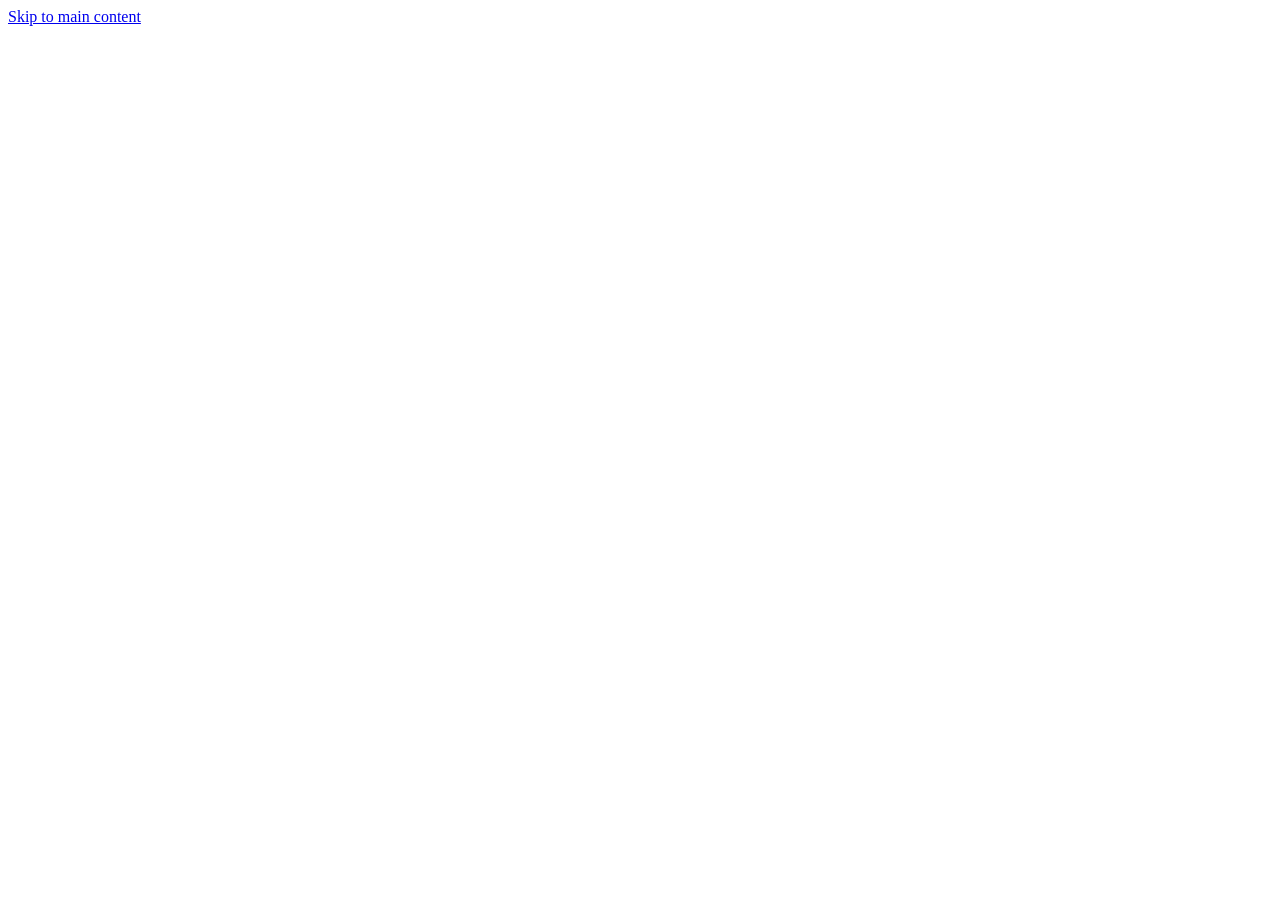
==== commit 8330191a: "Every async change now says so out loud Measured zero [aria-live], [role=status], and [role=alert] i" ====
--- a/static/index.html
+++ b/static/index.html
@@ -7,6 +7,7 @@
 <link rel="stylesheet" href="/style.css" />
 </head>
 <body>
+<a class="skip-link" href="#main-pane">Skip to main content</a>
 <div id="shell"></div>
 <script src="/app.js"></script>
 </body>
